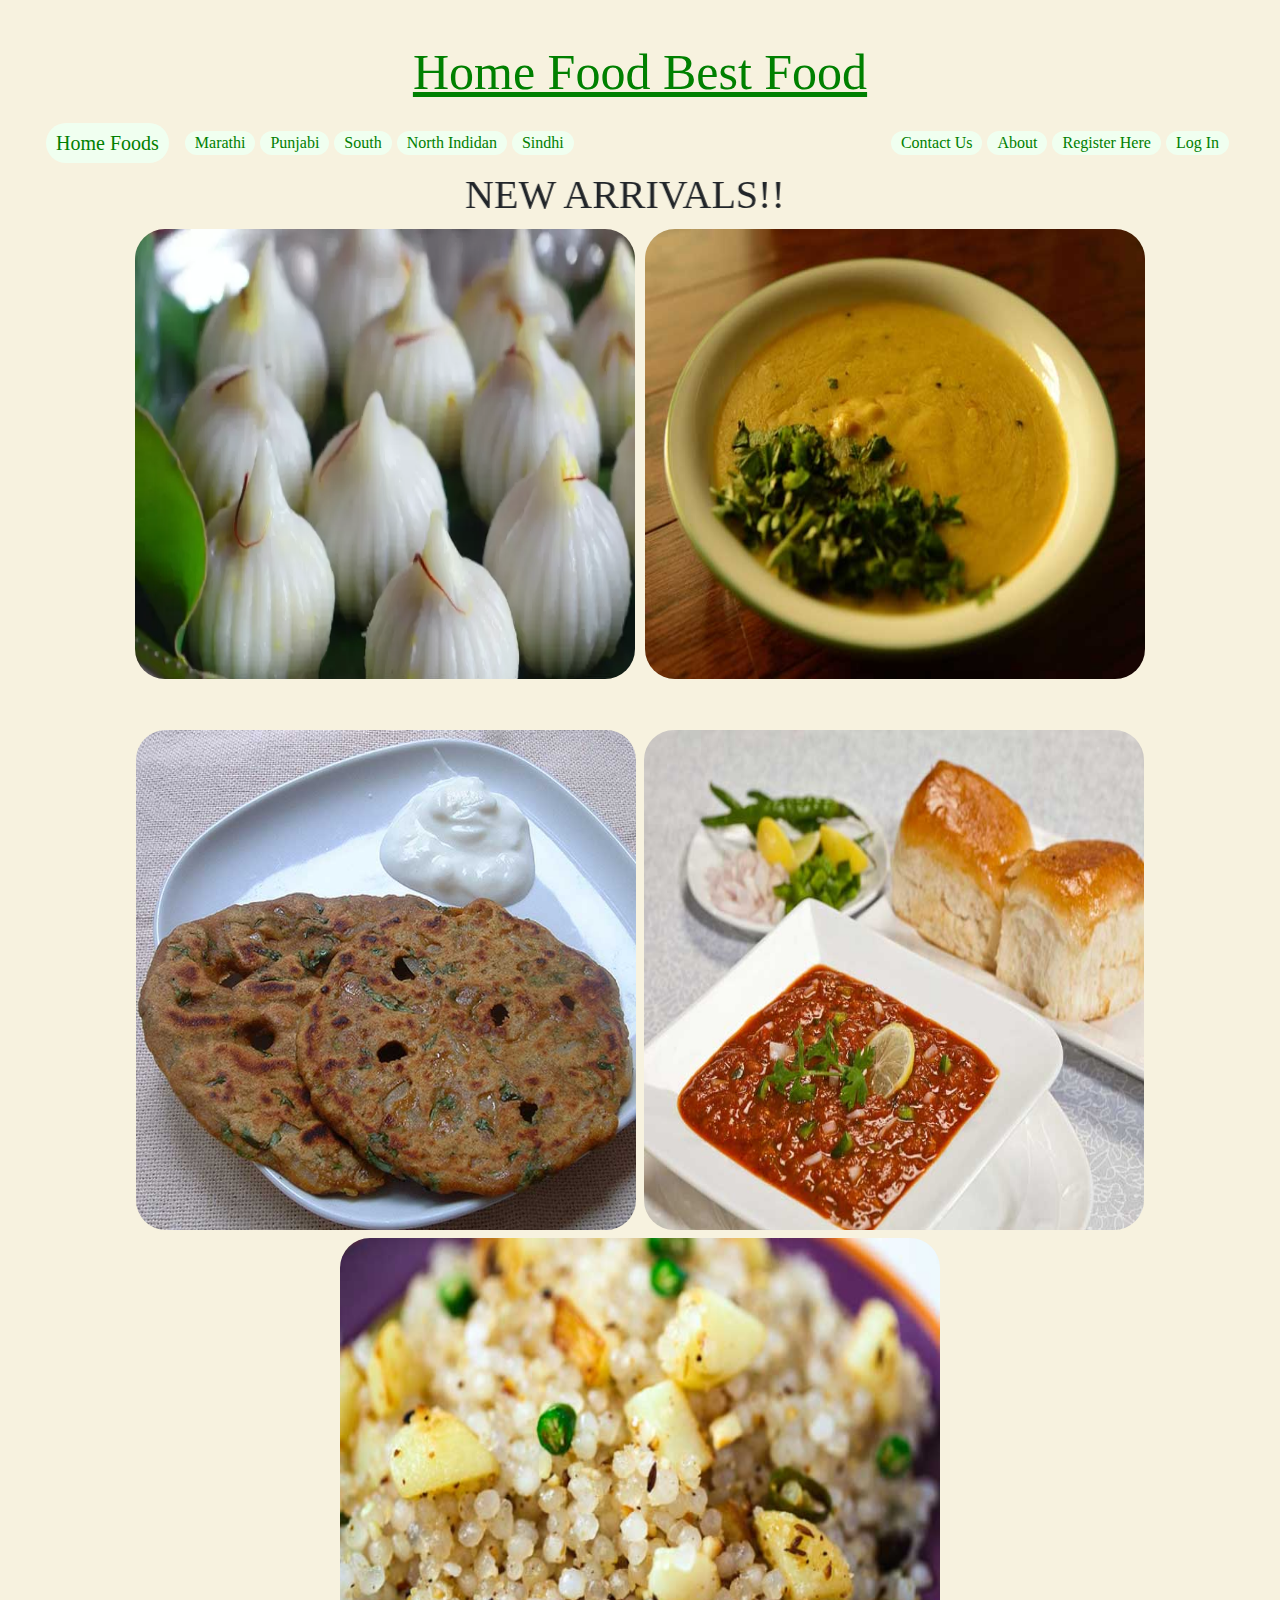
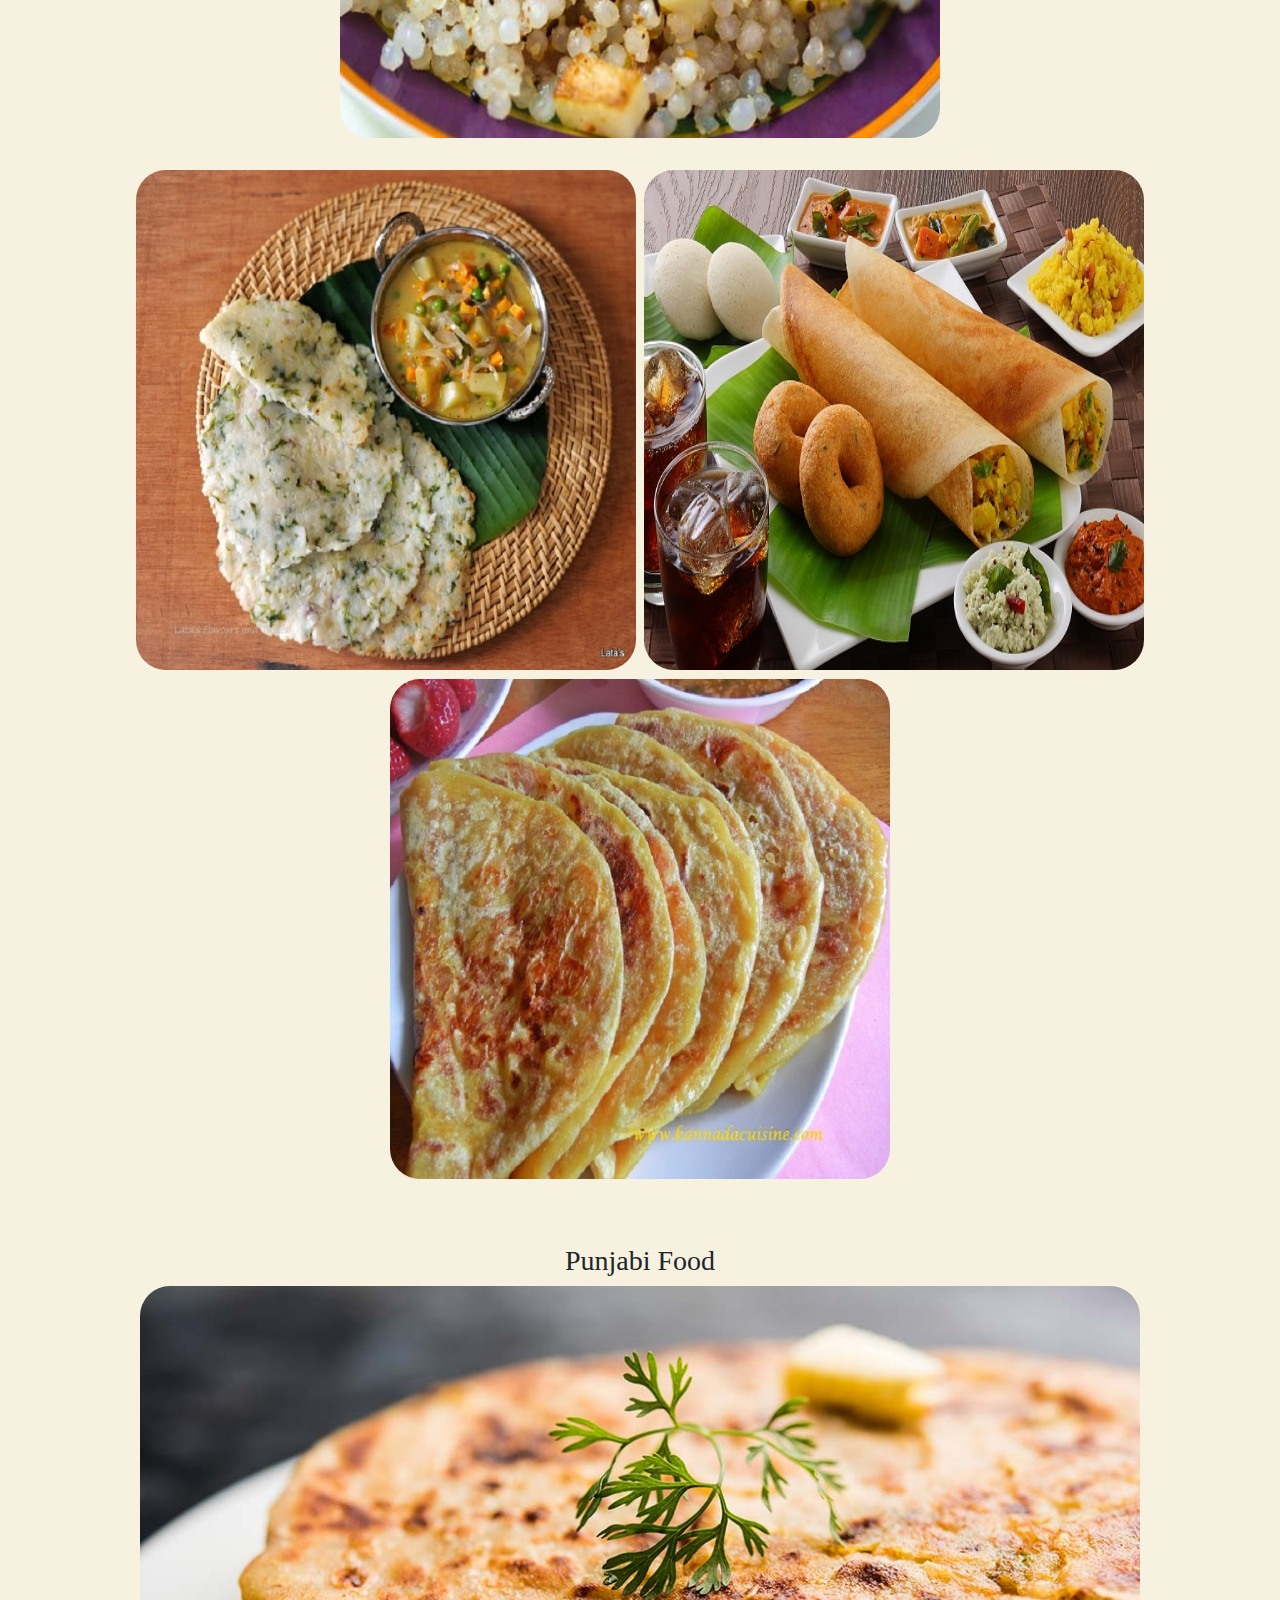
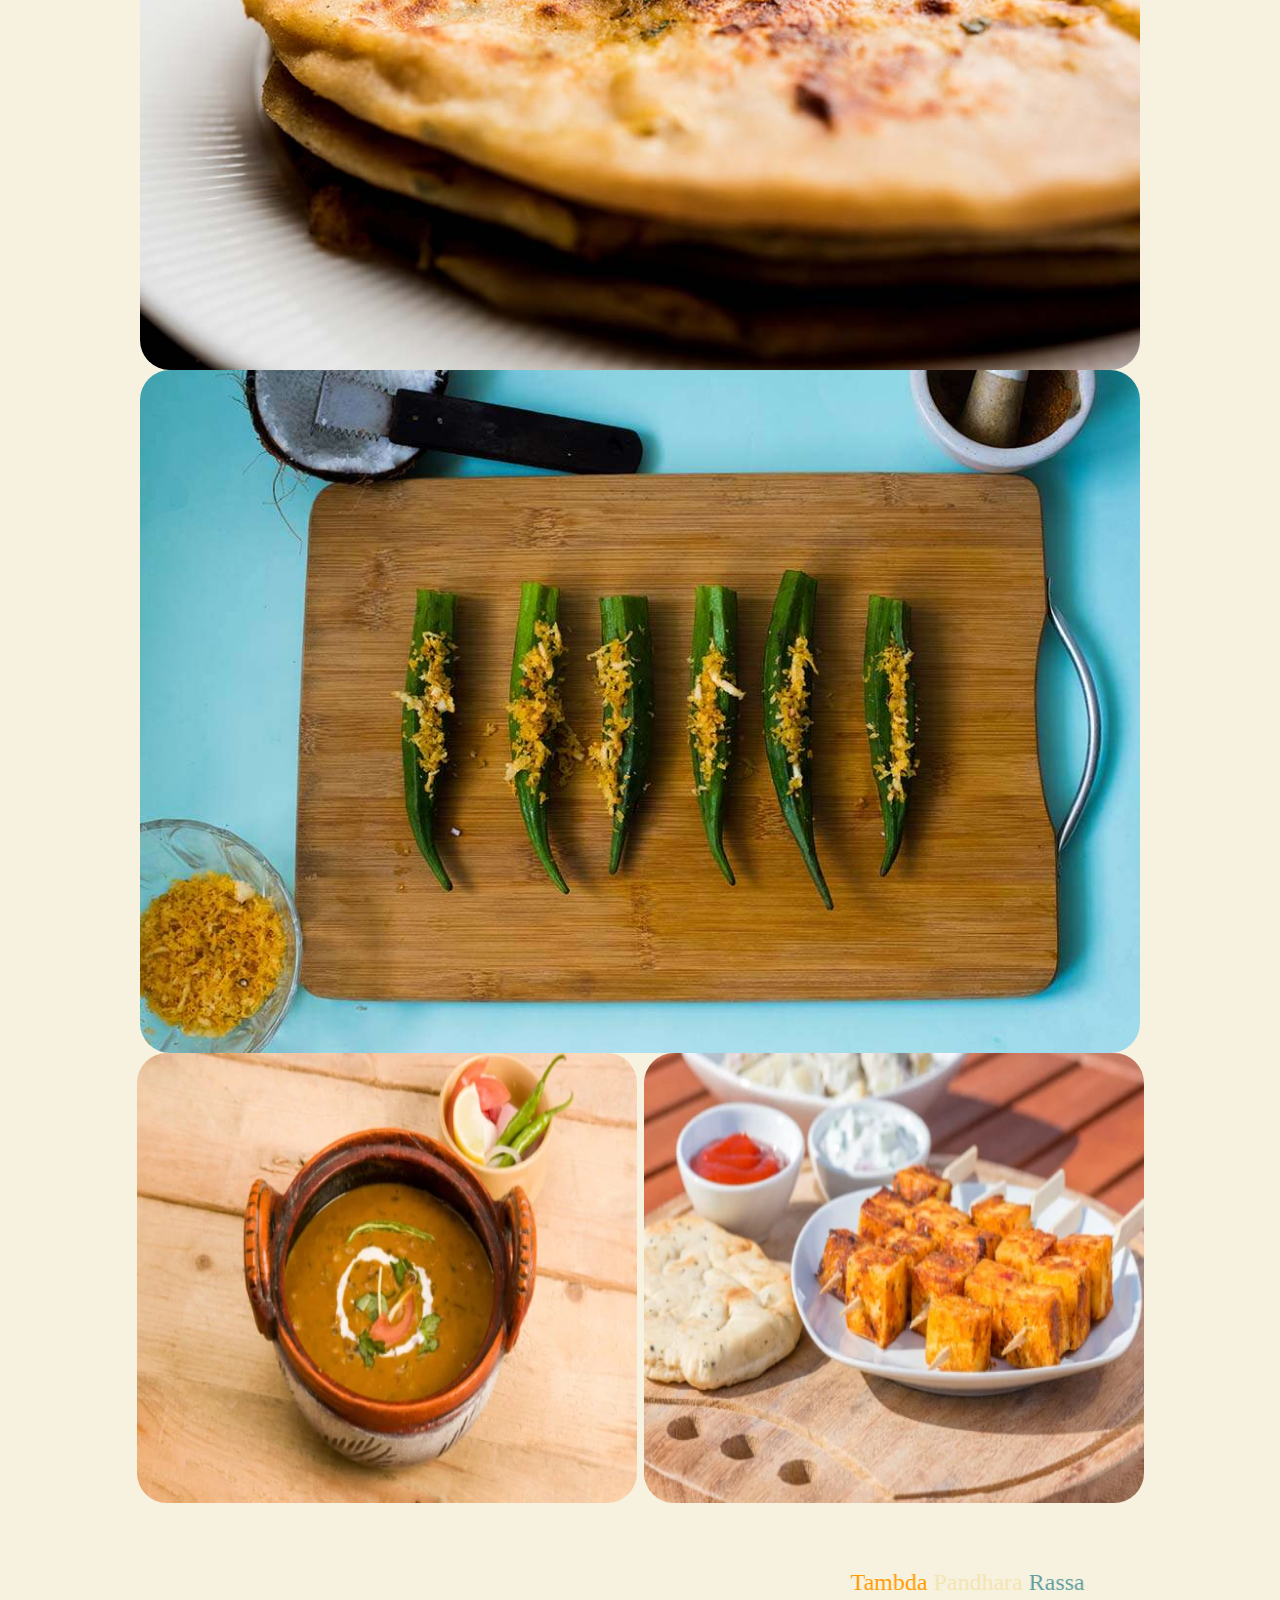
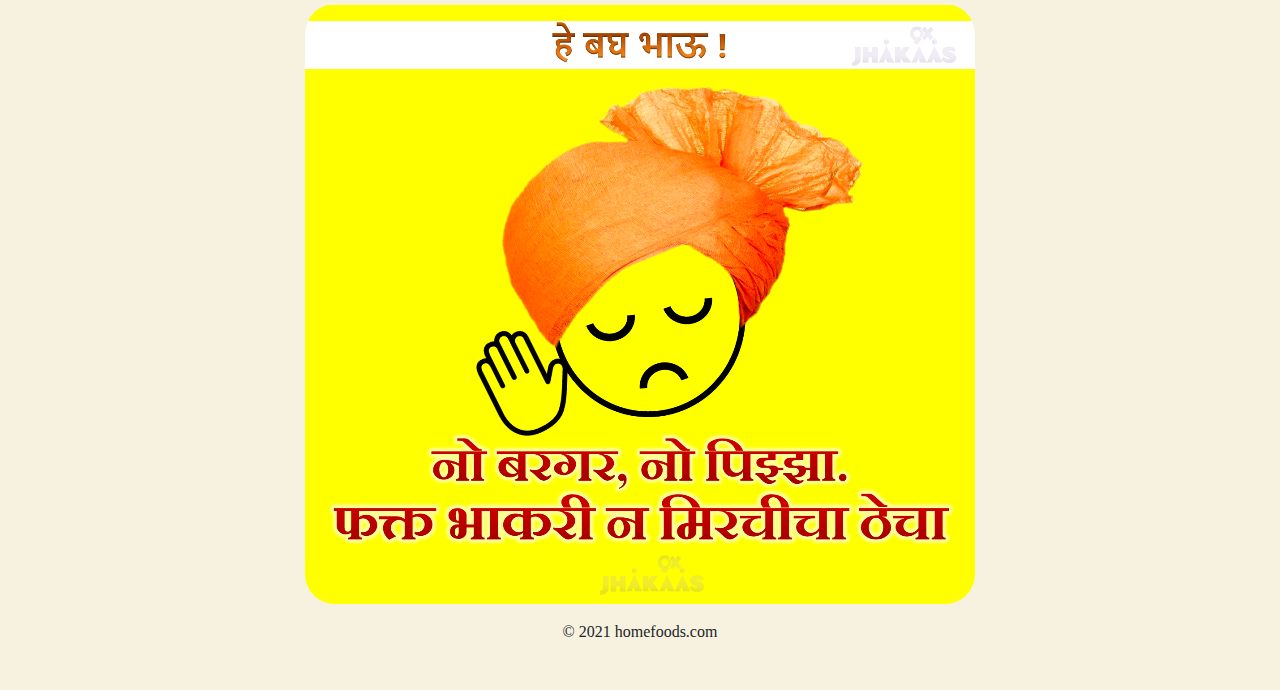
==== index.html @ 4fe72220 "project running..." ====
<html>

<head>
    <title> Home Foods</title>
    <link rel="stylesheet" type="" href="./assests/bootstrap.min.css">
    <link rel="stylesheet" type="" href="./assests/font-awesome.min.css">
    <script src="./assests/jquery-3.6.0.min.js"></script>
    <script src="./assests/bootstrap.min.js"></script>
    <link rel="stylesheet" type="" href="style/styles.css">
    <link rel="shortcut icon" href="image/lunch-box.png">
    <script>var $;</script>
</head>

<body class="w-1280">
    <div class="container">
        <a class="navbar-brand proj-title" href="#">Home Food Best Food</a>
    </div>
    <nav class="navbar navbar-default navbar-fixed-top" role="navigation">
        <a class="navbar-brand back-drop" href="index.html">Home Foods</a>
        <ul class="nav navbar-nav">
            <li class="back-drop">
                <a href="marathi.html">Marathi</a>
            </li>
            <li class="back-drop">
                <a href="punjabi.html">Punjabi</a>
            </li>
            <li class="back-drop">
                <a href="south.html">South</a>
            </li>
            <li class="back-drop">
                <a href="north.html">North Indidan</a>
            </li>
            <li class="back-drop">
                <a href="sindhi.html">Sindhi</a>
            </li>
            <!-- <li class="back-drop"><a href="brands.html">Categories</a></li> -->
        </ul>
        <ul class="nav navbar-nav" style="margin-right: 0%; float: right;">
            <li class="back-drop"><a href="contact.html">Contact Us</a></li>
            <li class="back-drop"><a href="about.html">About</a></li>
            <li class="back-drop"><a href="register.html">Register Here</a></li>
            <li class="back-drop"><a href="login.html">Log In</a></li>
        </ul>
    </nav>

    <div class="h1">
        <h1>
            <marquee WIDTH=400 HEIGHT=50 BEHAVIOR=ALTERNATE>NEW ARRIVALS!! </marquee>
        </h1>
        <form action="marathi.html">
            <input class="ro-b" id="topimgmh1" type="image" width="500px" height="450px"
                src="image/maharashtra/modak1.webp" alt="Submit">
            <input class="ro-b" id="topimgmh2" type="image" width="500px" height="450px"
                src="image/maharashtra/pithale.jpg" alt="Submit">
        </form>
        <div class="h2">
            <form action="marathi.html">
                <input class="ro-b" type="image" width="500px" height="500px" src="image/maharashtra/thalipeeth.jpg"
                    alt="Submit" title="Eat marathi food!">
                <input class="ro-b" type="image" width="500px" height="500px" src="image/maharashtra/pav-bhaji.jpg"
                    alt="Submit" title="Eat marathi food!">
                <input class="ro-b" type="image" width="600px" height="500px"
                    src="image/maharashtra/sabudana-khichdi.jpg" alt="Submit" title="Eat marathi food!">
            </form>
        </div>
        <div class="h2">
            <form action="south.html">
                <input class="ro-b" type="image" width="500px" height="500px" src="image/south/akki-roti.jpg"
                    alt="Submit" title="Eat south food!">
                <input class="ro-b" type="image" width="500px" height="500px" src="image/south/dosa.jpeg" alt="Submit"
                    title="Eat south food!">
                <input class="ro-b" id="topimgst2" type="image" width="500px" height="500px"
                    src="image/south/holige.jpg" alt="Submit" title="Eat south food!">
            </form>
        </div>
    </div>
    <div class="h3">
        <h3> <br> Punjabi Food </br></h3>
        <form action="punjabi.html">
            <input class="ro-b" id="topimgpu3" width="1000px" type="image" src="image/punjabi/aloo-ka-parantha.jpg "
                alt="Submit" title="Eat punjabi food!">
            <input class="ro-b" width="1000px" type="image" src="image/punjabi/bharwa-bhindi.jpg" alt="Submit"
                title="Eat punjabi food!">
            <input class="ro-b" width="500px" height="450px" type="image" src="image/punjabi/dal-makhni.webp "
                alt="Submit" title="Eat punjabi food!">
            <input class="ro-b" width="500px" height="450px" type="image" src="image/punjabi/paneer-tikka.webp "
                alt="Submit" title="Eat punjabi food!">
        </form>
    </div>
    <div class="h4">
        <h4><br>
            <marquee WIDTH=1000 BEHAVIOR=ALTERNATE>
                <span style="color: #ff9900;">Tambda</span>
                <span style="color: #f3e3b0;">Pandhara</span>
                <span style="color: cadetblue;">Rassa</span>
            </marquee></br>
        </h4>
    </div>
    <form action="marathi.html">
        <input class="ro-b" type="image" class="w-99" src="image/maharashtra/thecha.png" alt="Submit"
            title="Eat marathi food!" />
    </form>
    <script src="scripts/slider.js"> </script>
    <div class="fix">
        <footer>
            <p>&copy; 2021 homefoods.com</p>
        </footer>
    </div>
</body>

</html>
---- style/styles.css ----
body {
    font-family: cursive;
    padding: 30px;
    /* width: 1500px; */
    text-align: center;
    background-color: #f7f2df;
}
.proj-title {
    margin: auto;
    font-size: 50px;
    text-decoration: underline;
}

.navbar {
    background-color: #f7f2df;
}

.navbar-nav {
    margin-right: auto;
    display: flex;
    flex-direction: row;
}

.navbar-nav a {
    color: green;
}

.navbar-brand {
    color: green;
}

.navbar-nav li {
    margin-right: 5px;
}

.back-drop {
    padding-right: 10px;
    padding-left: 10px;
    background-color: honeydew;
    border-radius: 50px;
}

.t-c {
    text-align: center;
}

.w-1280 {
    width: 1280px;
}

.ro-b {
    border-radius: 30px;
}

.food-list {
    display: inline-block;
    width: 40%;
}

.food-item-con {
    margin: 30px;
    /* display: flex;
    flex-direction: row; */
}
.food-image-con {
    border-radius: 10px;
    display: inline-block;
    box-shadow: 0 4px 8px 0 rgba(0, 0, 0, 0.2), 0 6px 20px 0 rgba(0, 0, 0, 0.19);
    height: 300px;
    width: 300px;
    overflow: hidden;
}
.food-image {
    border-radius: 10px;
    object-fit: fill;
    height: 300px;
    width: 300px;
}
.food-details {
    margin-left: 30px;
    display: flex;
    flex-direction: column;
}
.food-name {
}
.food-price {
}
.food-price .order-now {
}
.food-price .price {
}

.progress {
    margin-bottom: 5px;
    border-radius: 50px;
}
.progress-bar {
    background-color: greenyellow;
    text-align: left;
    justify-content: normal;
    border-radius: 50px;
}
.rating-desc .col-md-3 {
    padding-right: 0px;
}
.sr-only {
    color: indianred;
    font-size: 13px;
    margin-left: 10px;
    overflow: visible;
    clip: auto;
}
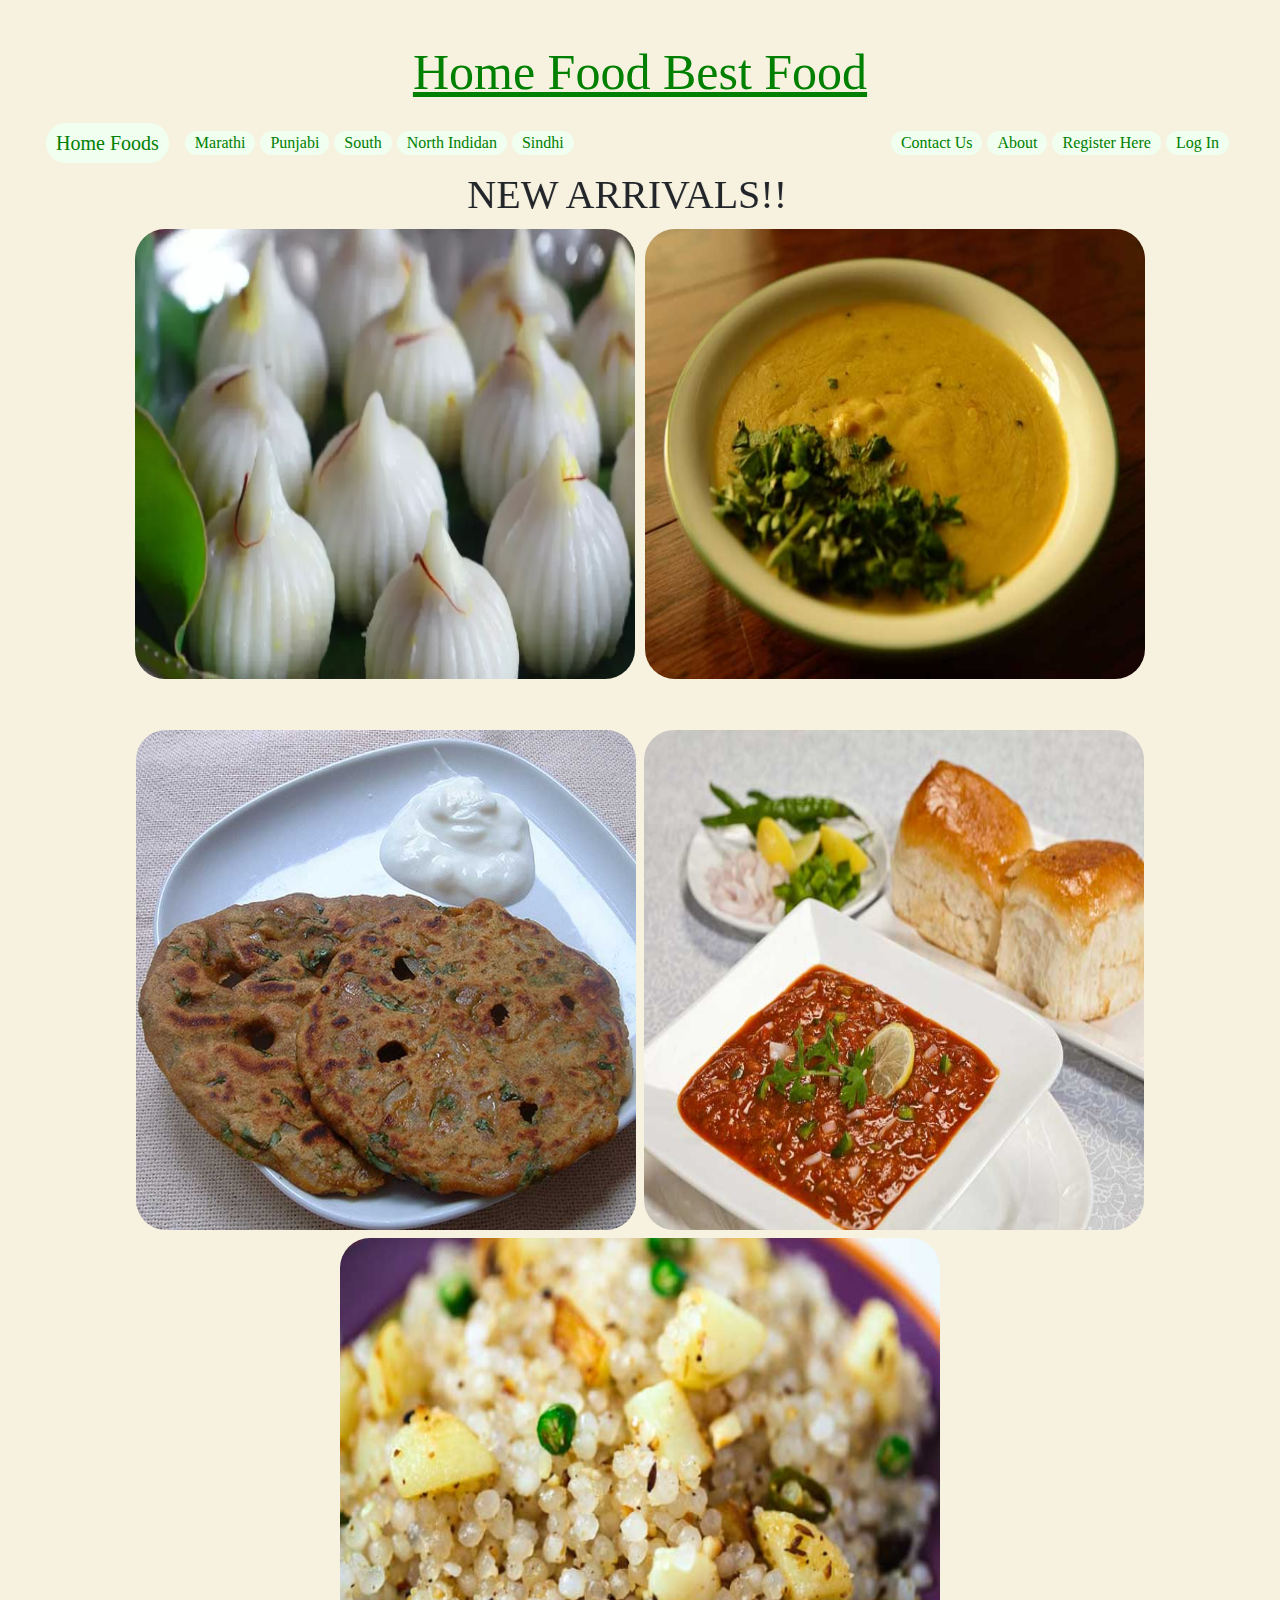
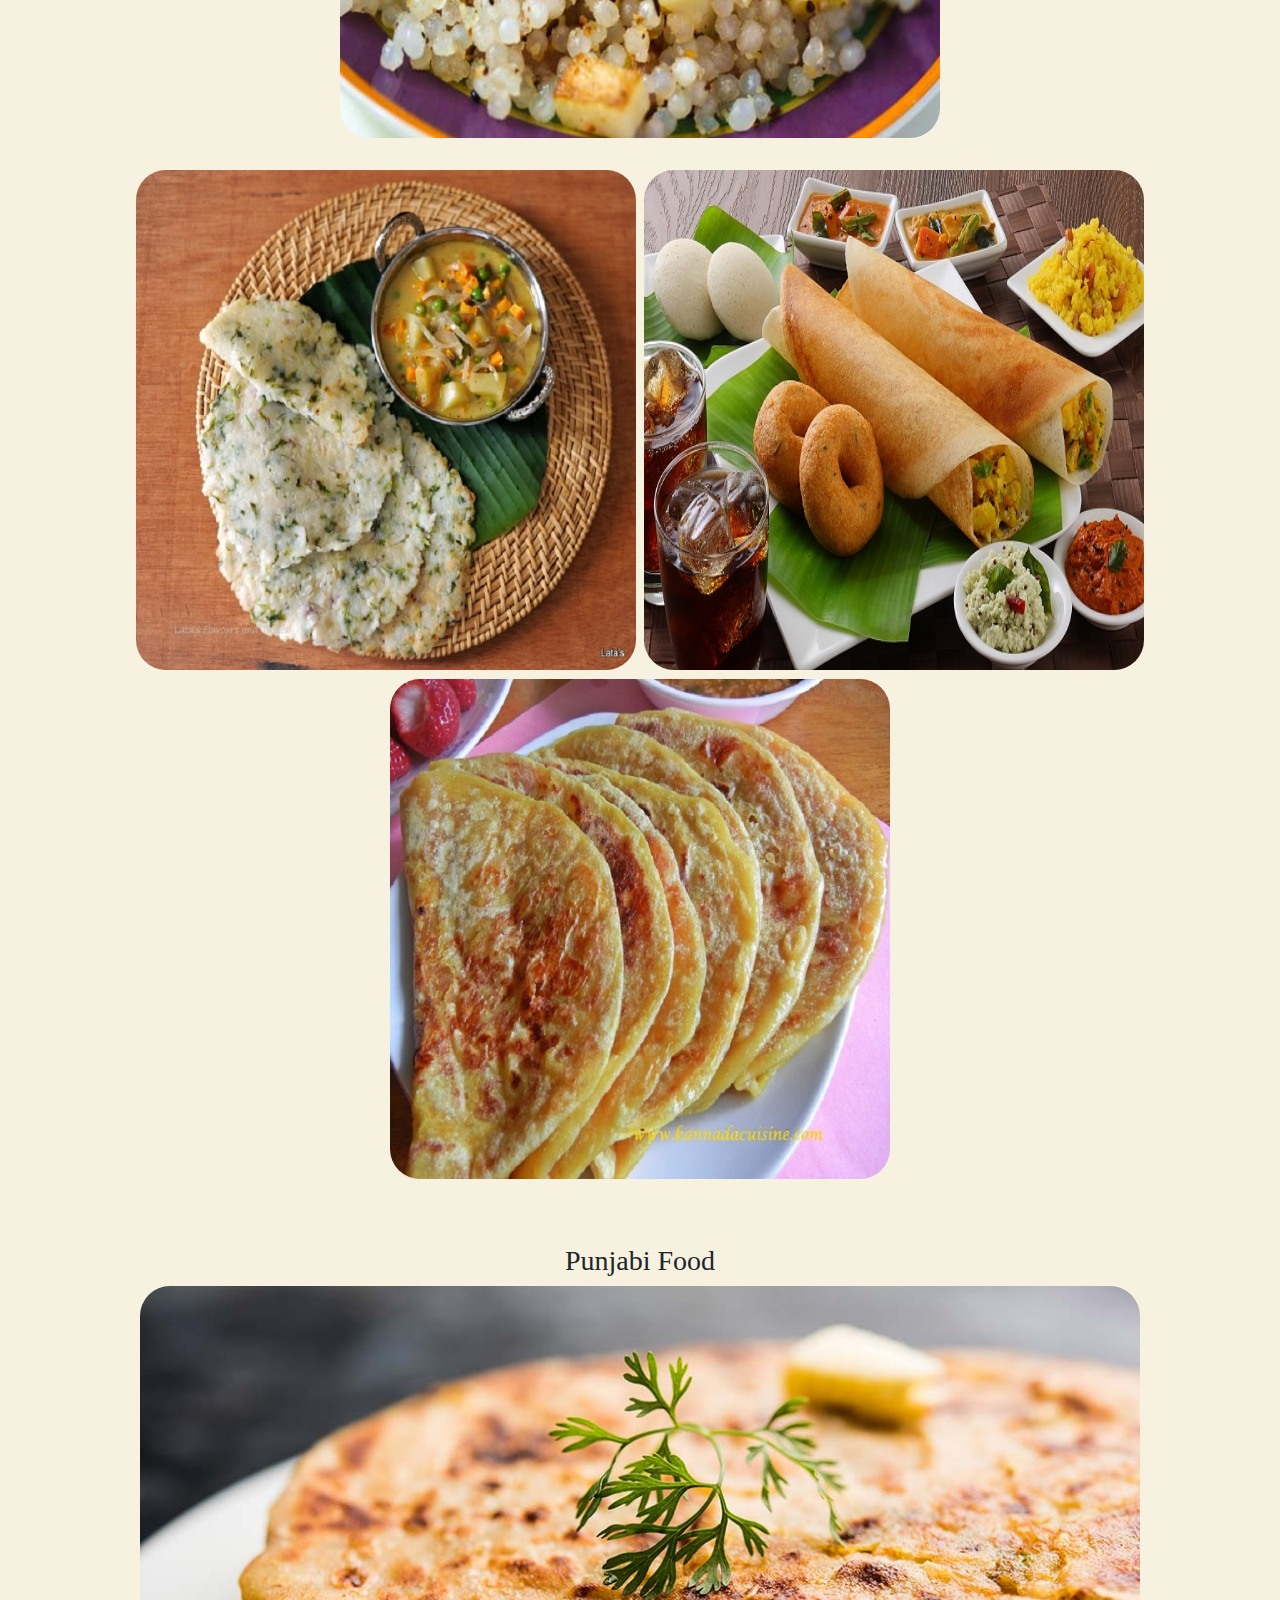
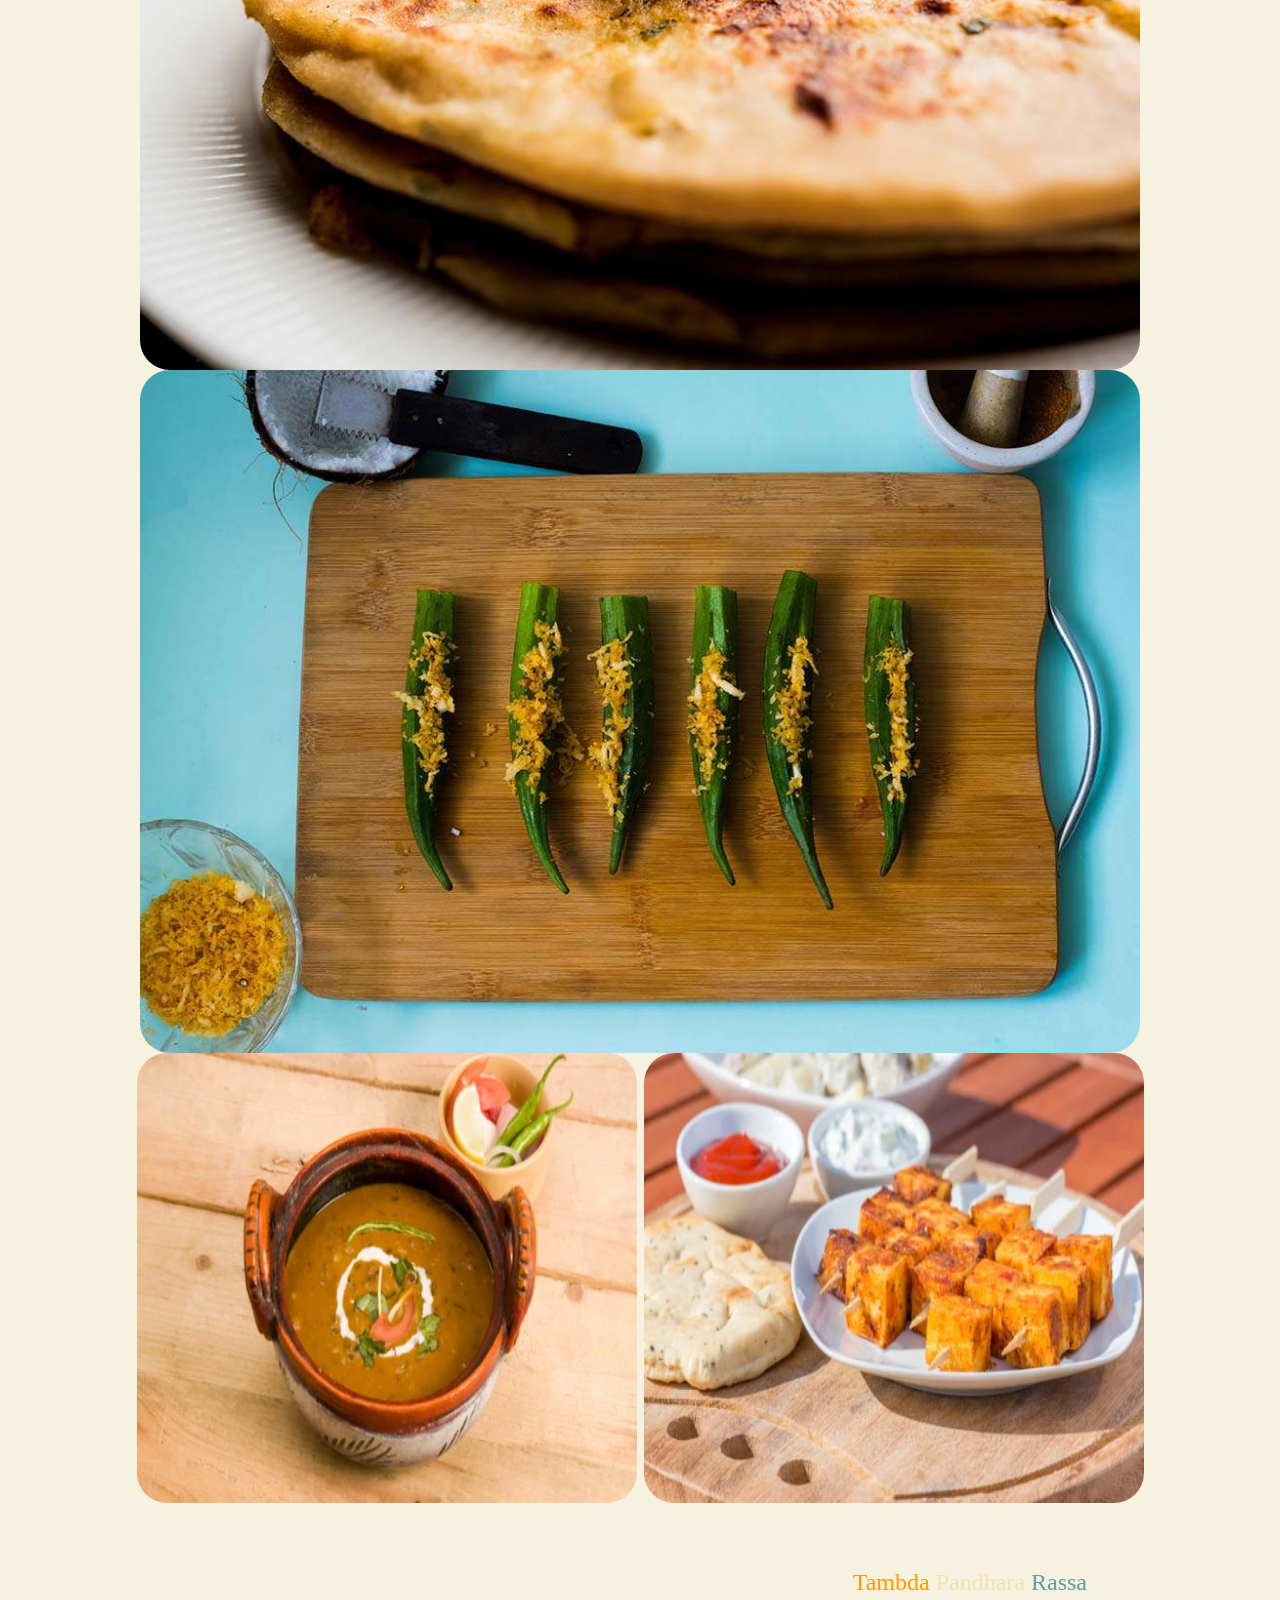
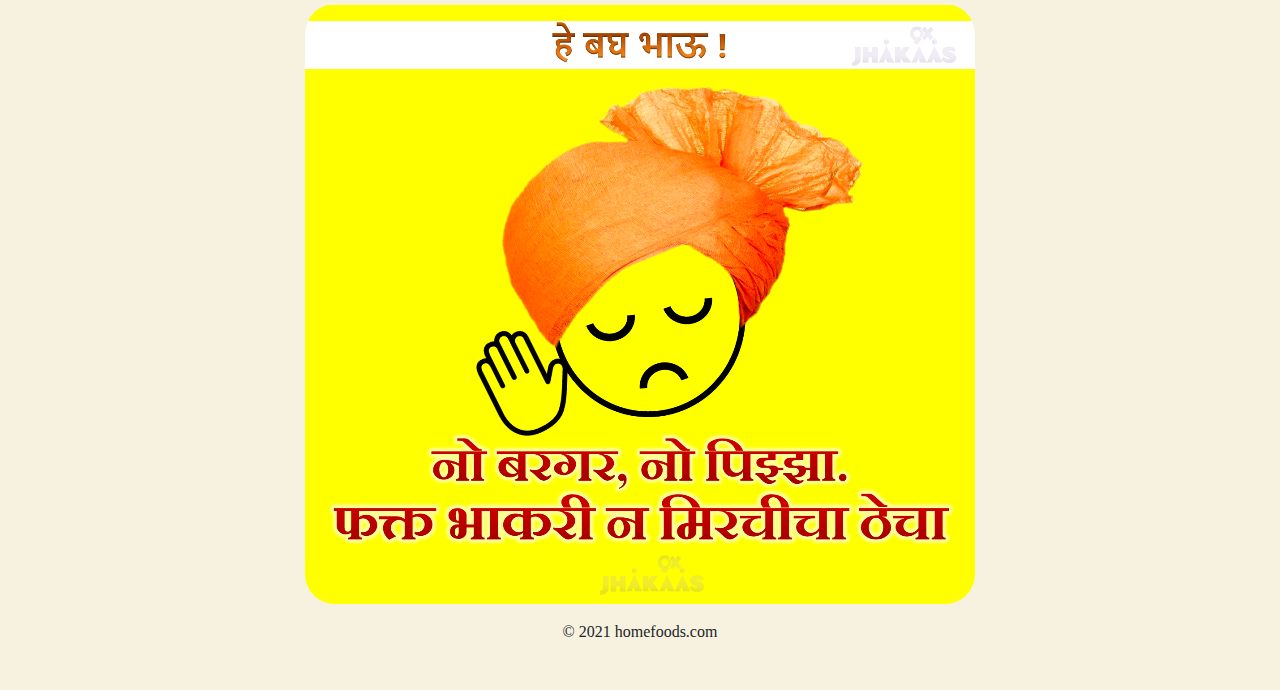
==== commit dfefc47f: "restructure" ====
--- a/index.html
+++ b/index.html
@@ -97,7 +97,7 @@
         </h4>
     </div>
     <form action="marathi.html">
-        <input class="ro-b" type="image" class="w-99" src="image/maharashtra/thecha.png" alt="Submit"
+        <input class="ro-b" type="image" class="w-99" src="image/thecha.png" alt="Submit"
             title="Eat marathi food!" />
     </form>
     <script src="scripts/slider.js"> </script>
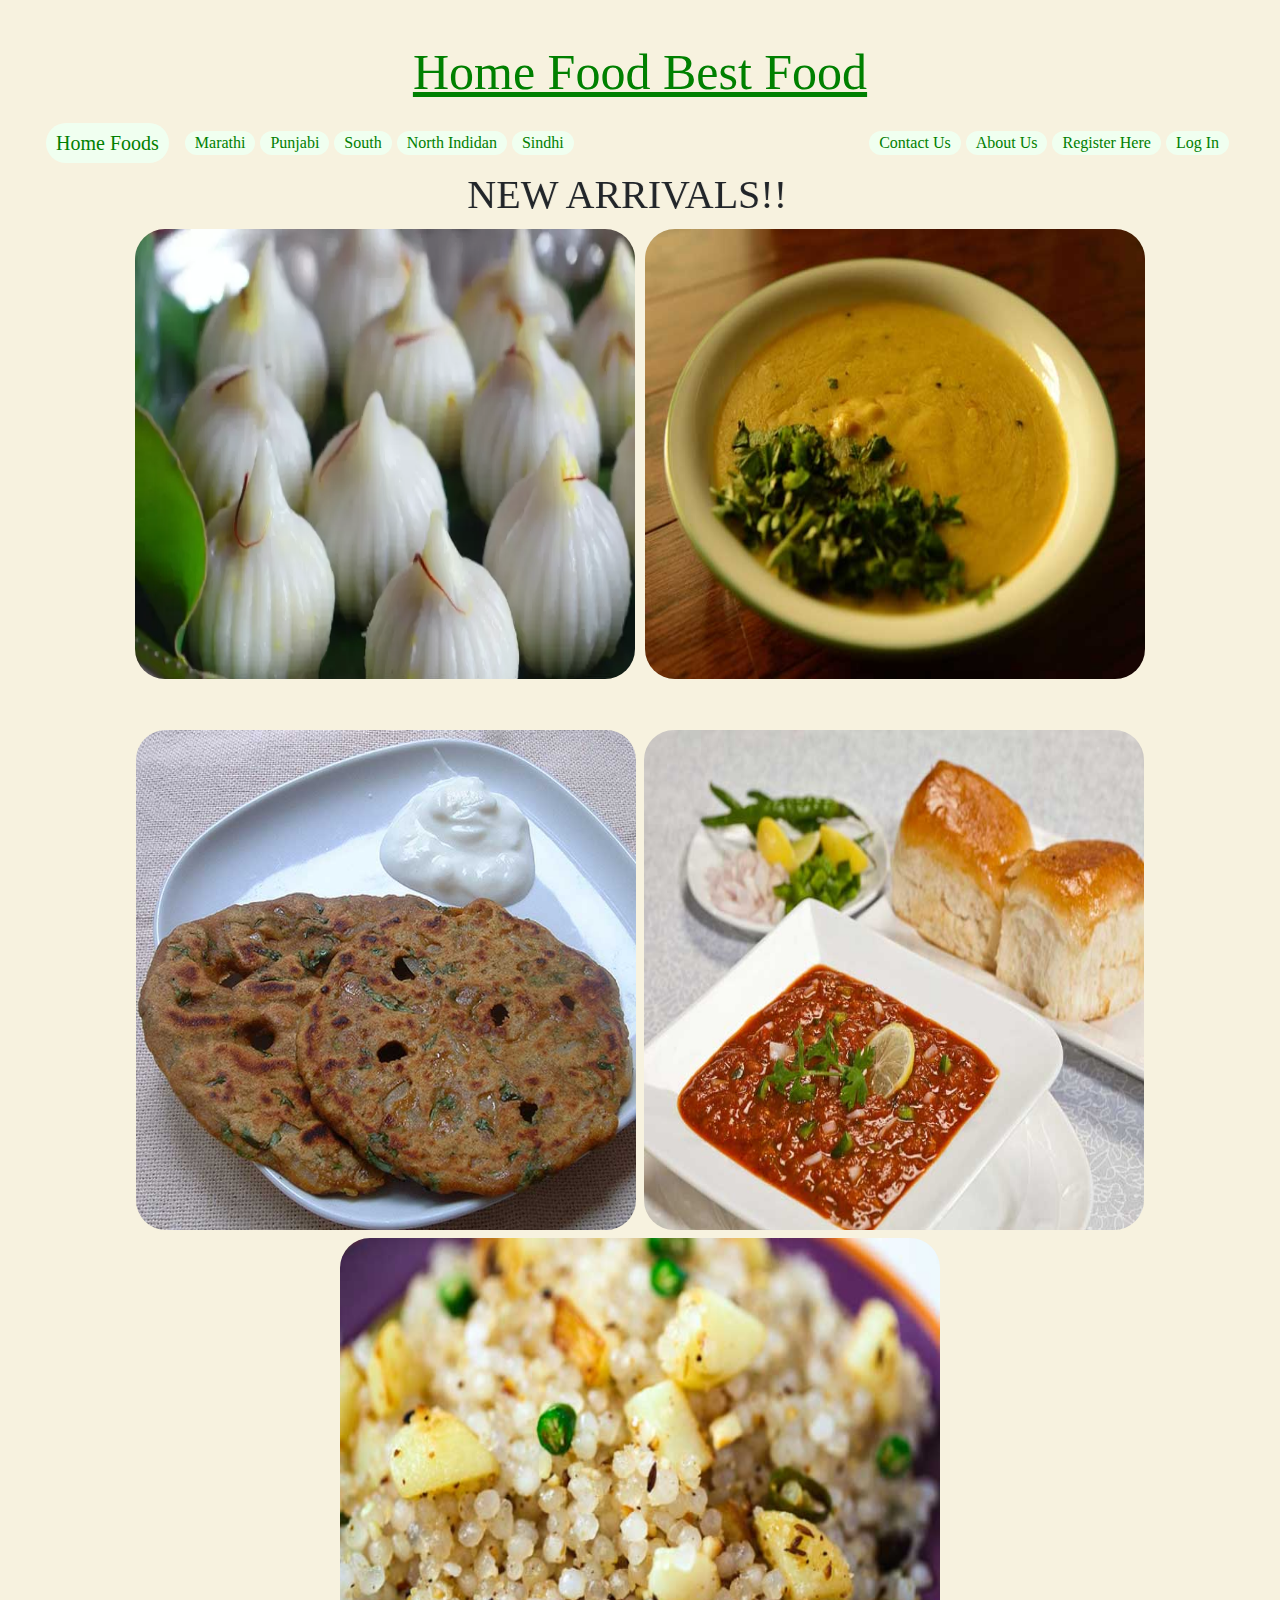
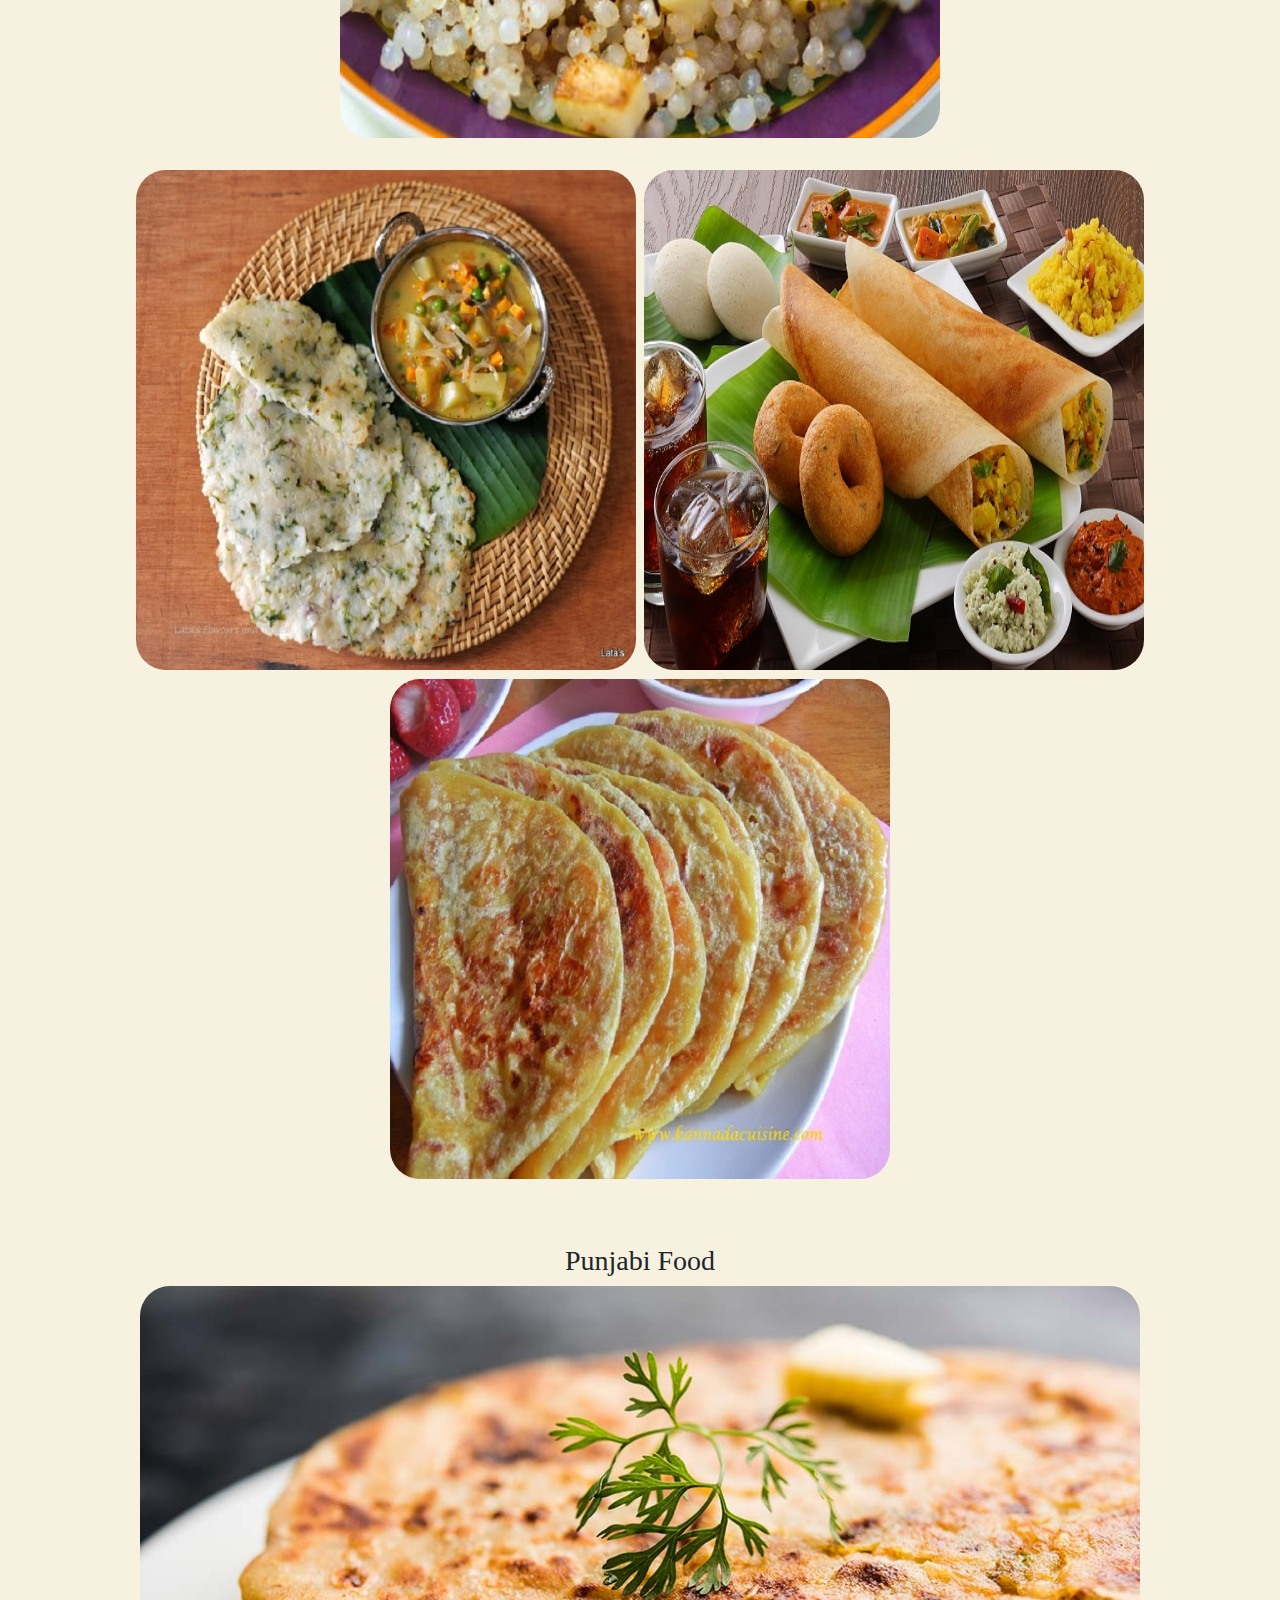
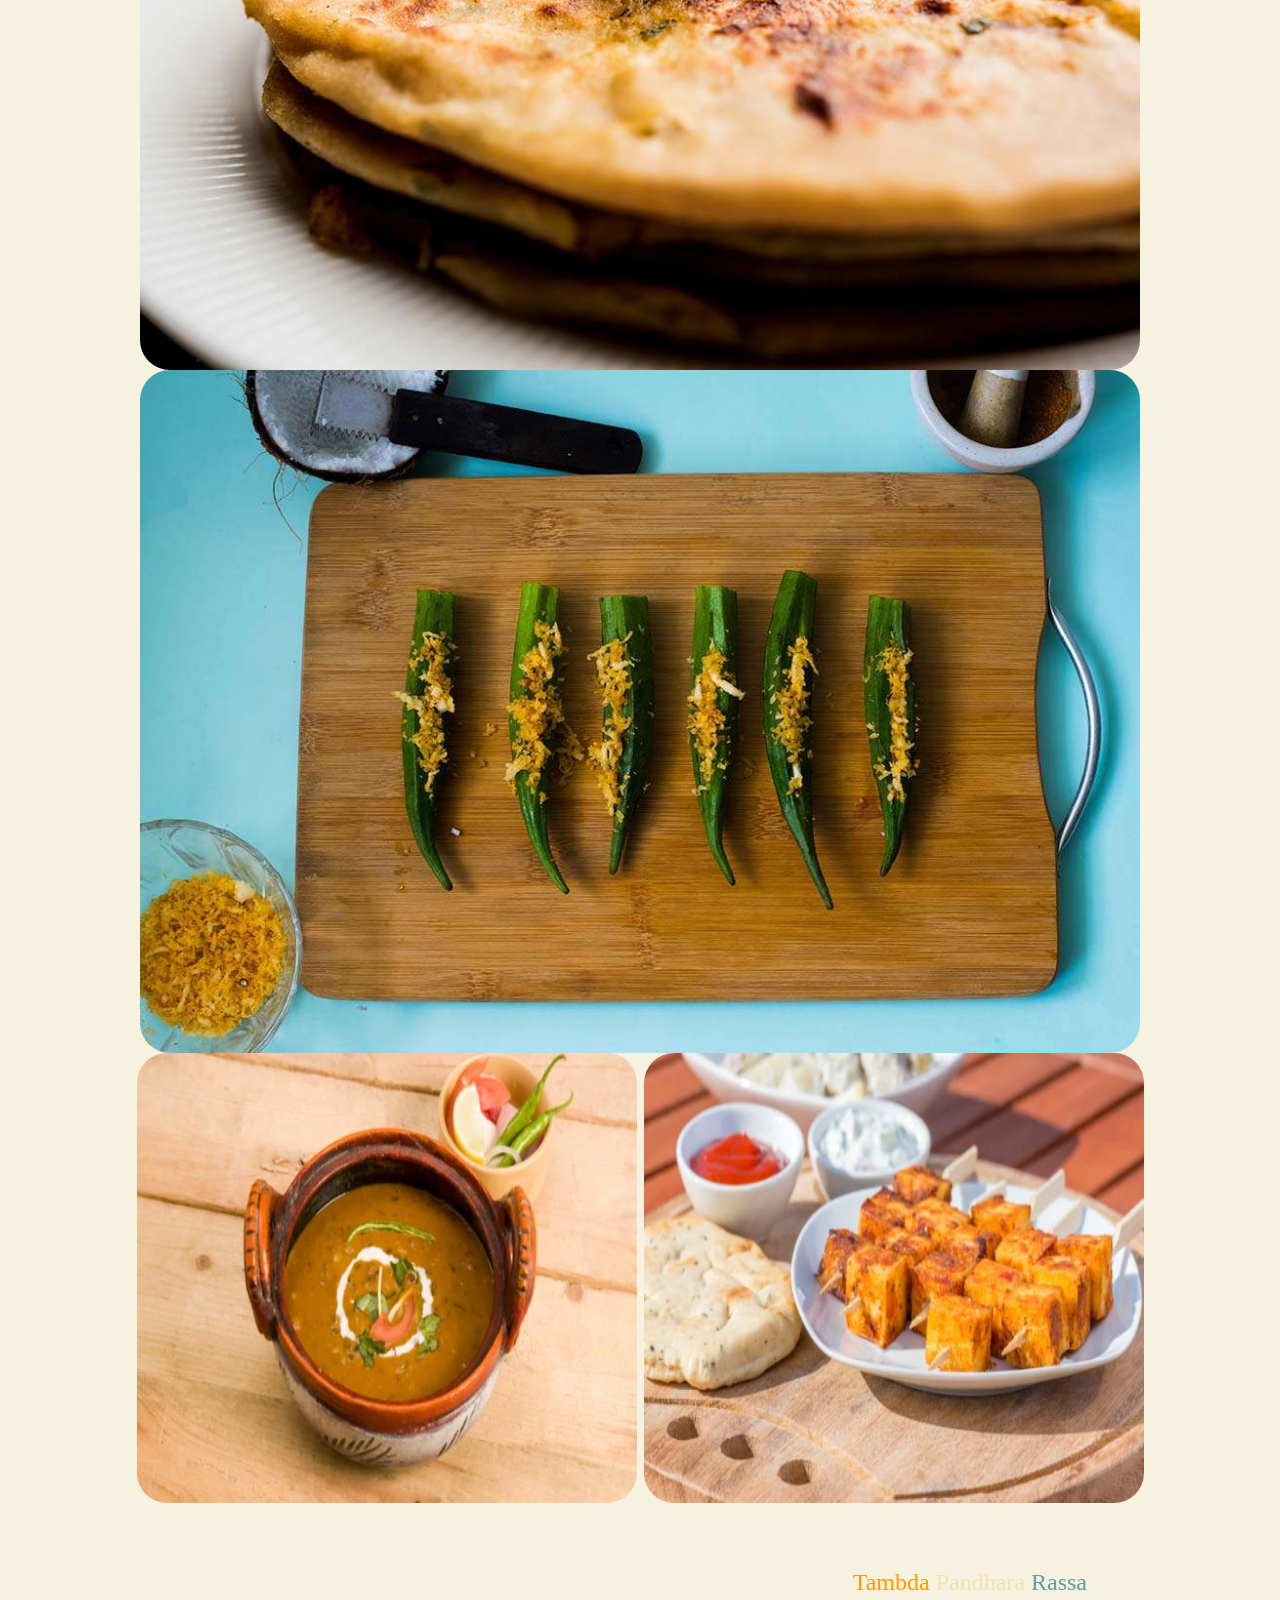
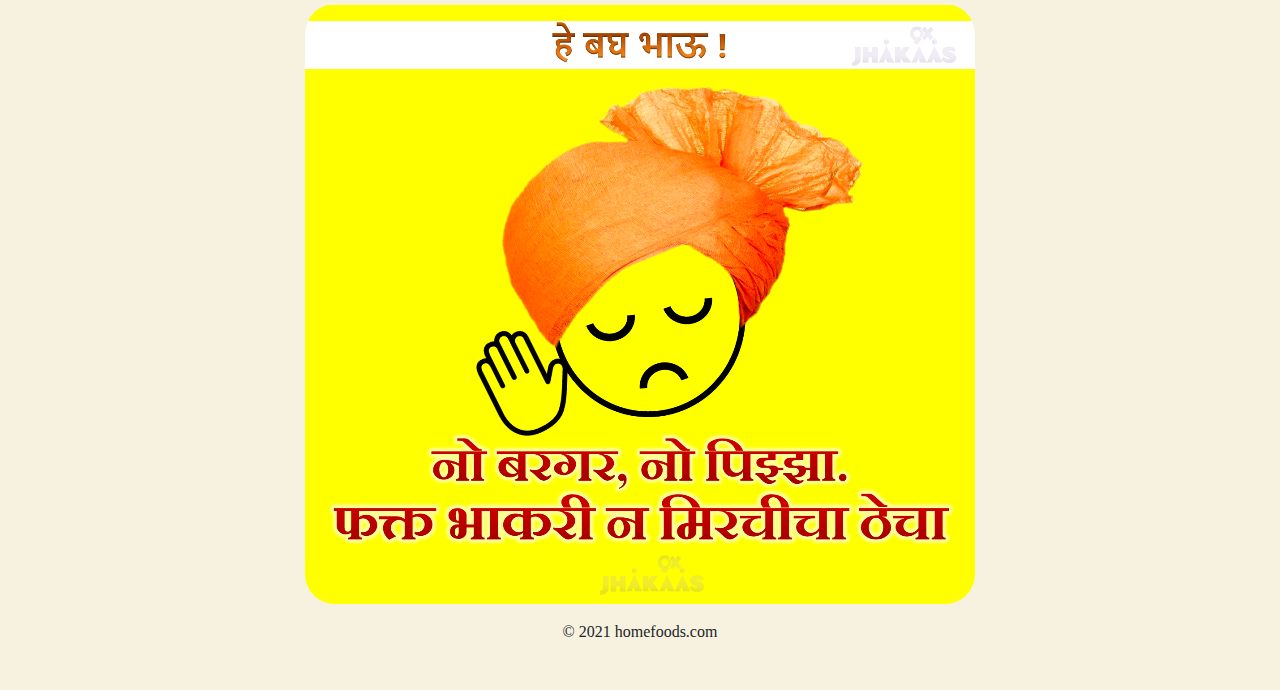
==== commit 5745ecf8: "contact us ABout u added" ====
--- a/index.html
+++ b/index.html
@@ -37,7 +37,7 @@
         </ul>
         <ul class="nav navbar-nav" style="margin-right: 0%; float: right;">
             <li class="back-drop"><a href="contact.html">Contact Us</a></li>
-            <li class="back-drop"><a href="about.html">About</a></li>
+            <li class="back-drop"><a href="about.html">About Us</a></li>
             <li class="back-drop"><a href="register.html">Register Here</a></li>
             <li class="back-drop"><a href="login.html">Log In</a></li>
         </ul>
--- a/style/styles.css
+++ b/style/styles.css
@@ -110,3 +110,12 @@
     overflow: visible;
     clip: auto;
 }
+
+.contact-about-us {
+    background-color: aliceblue;
+    margin: auto;
+    width: 350px;
+    height: 350px;
+    border-radius: 30px;
+    box-shadow: 0 0 10px;
+  }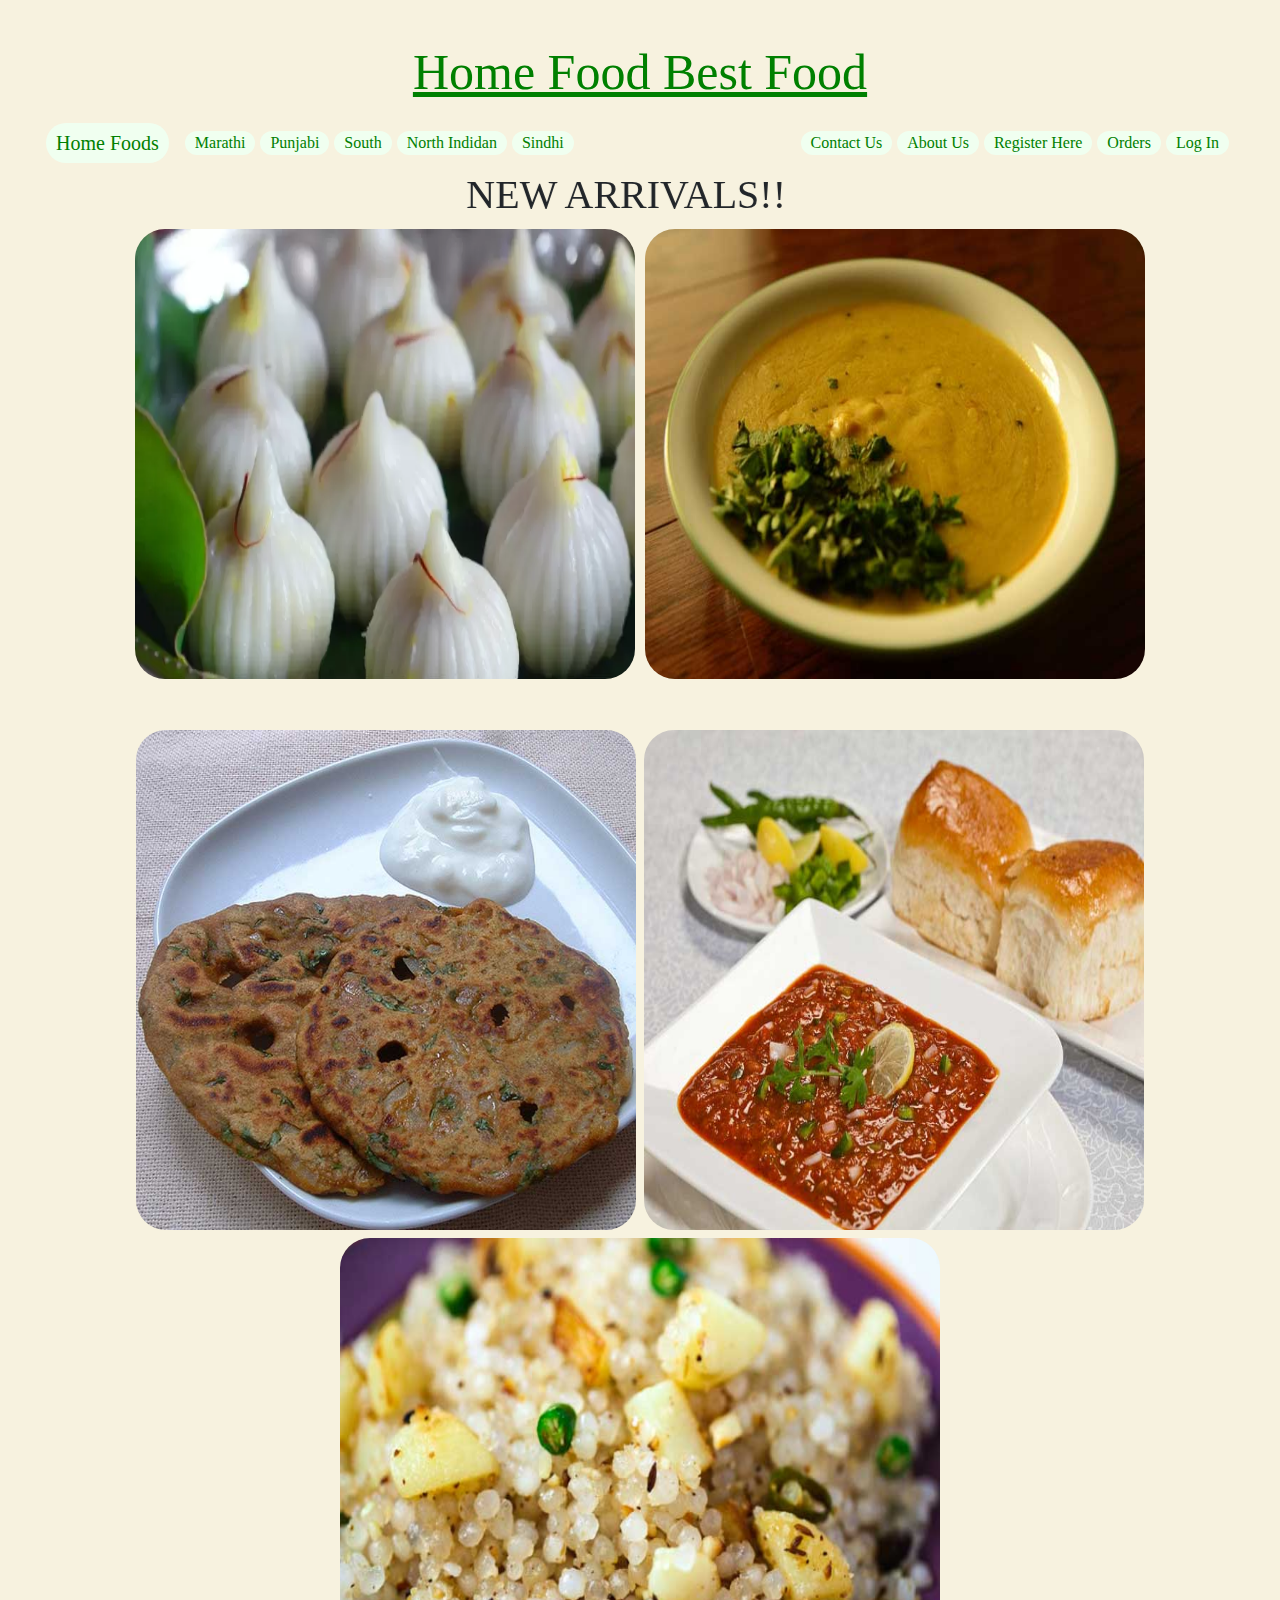
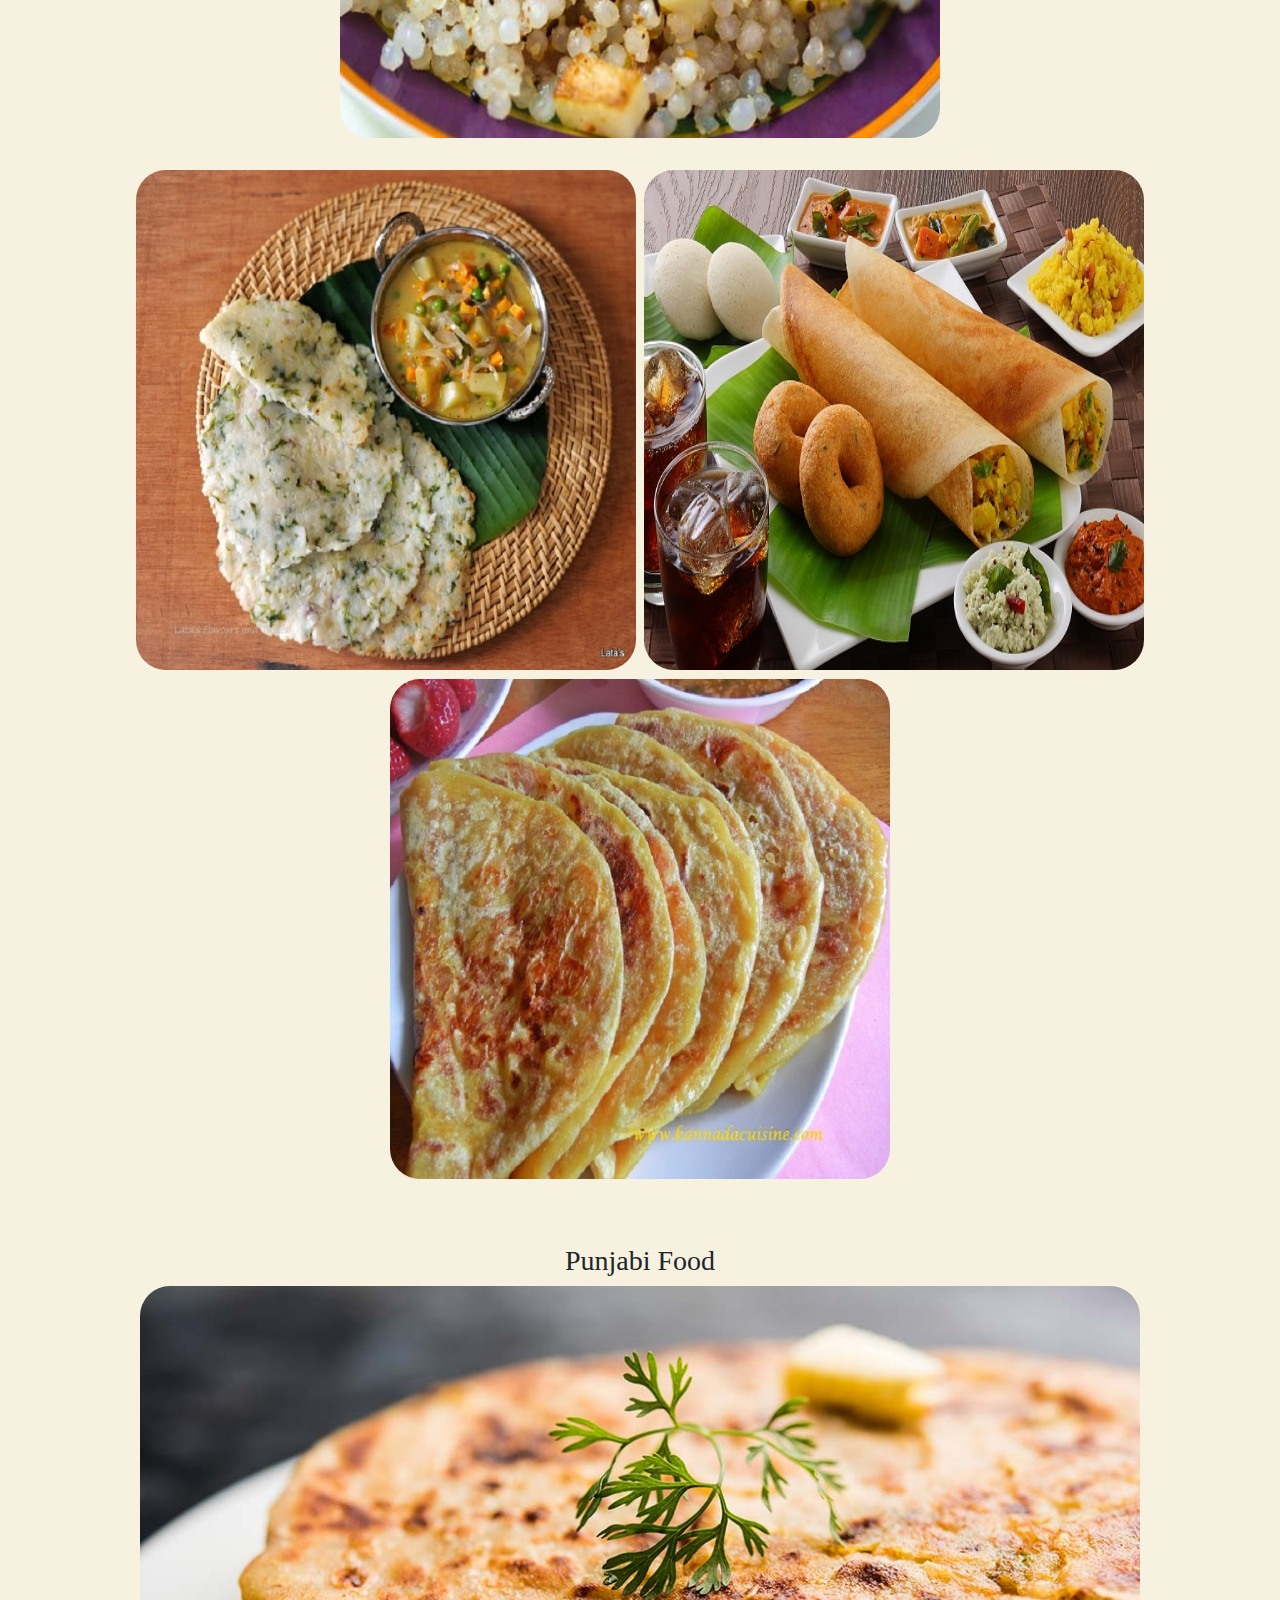
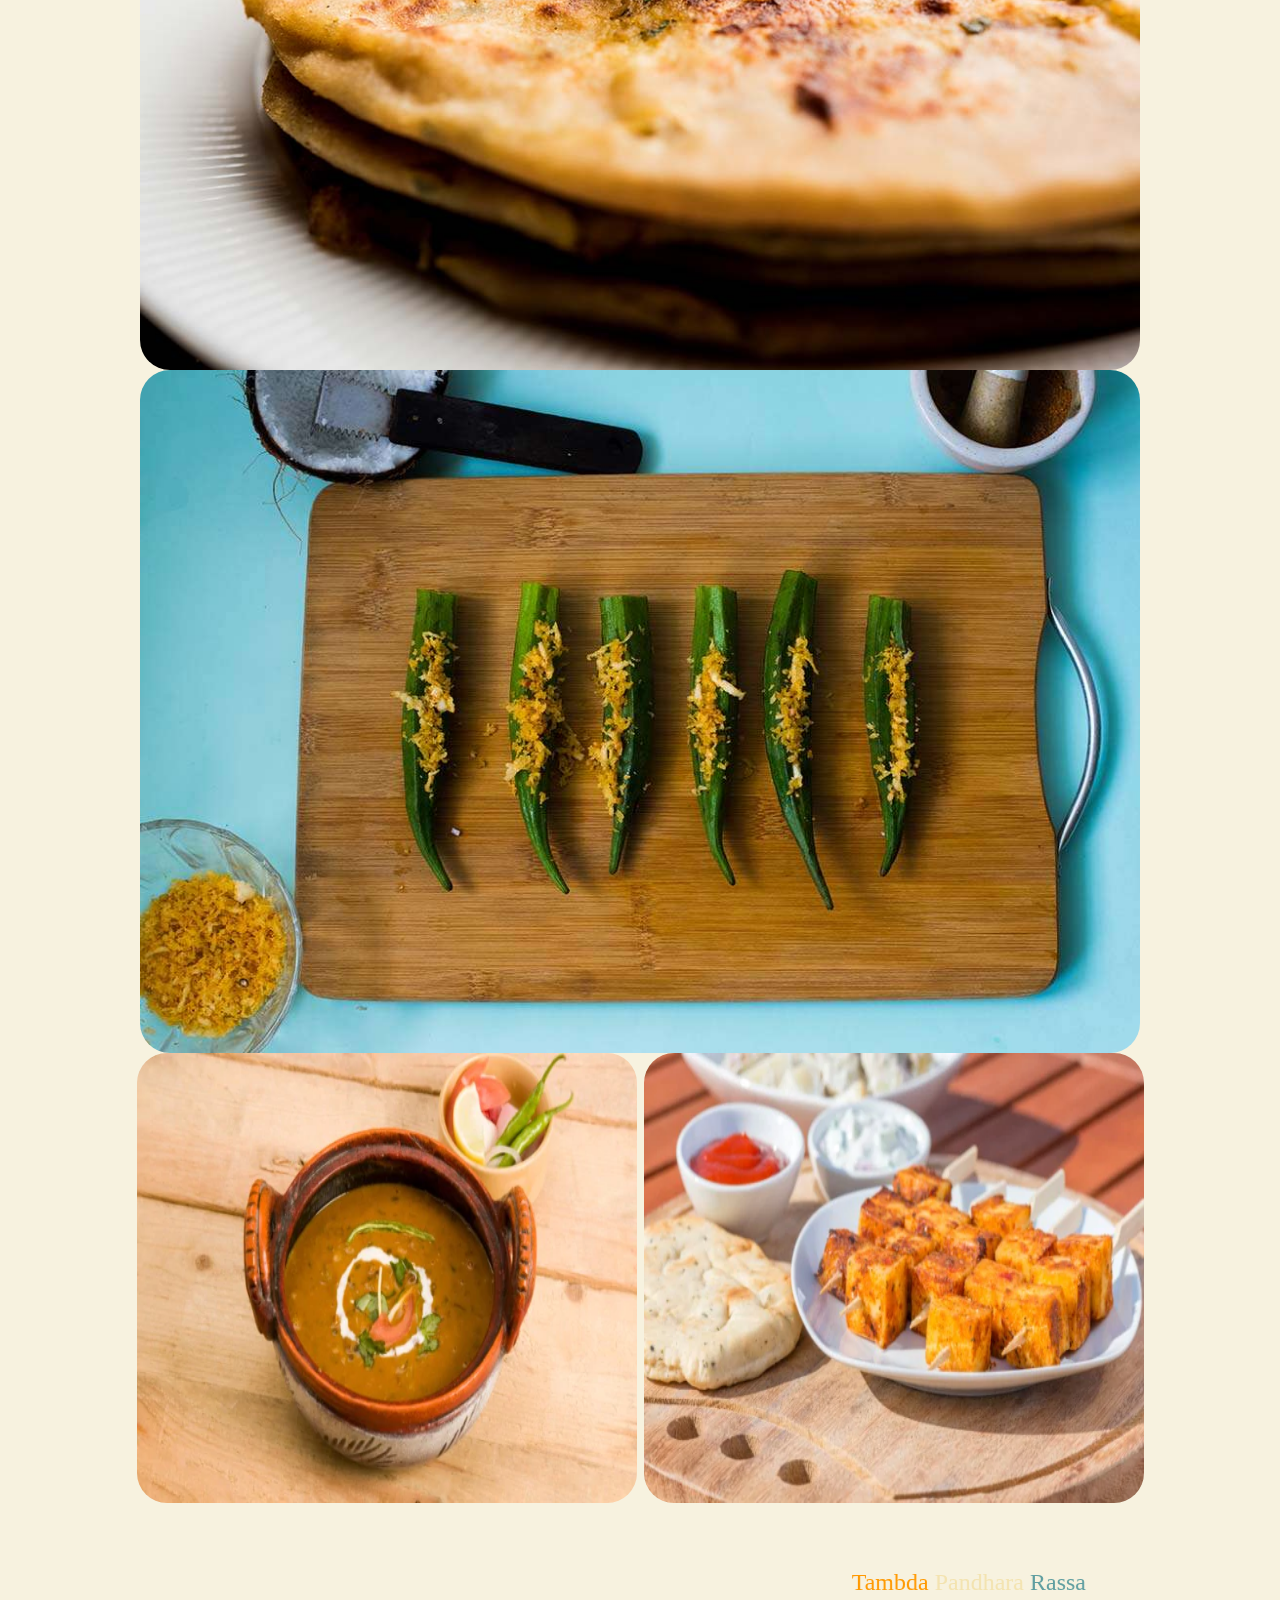
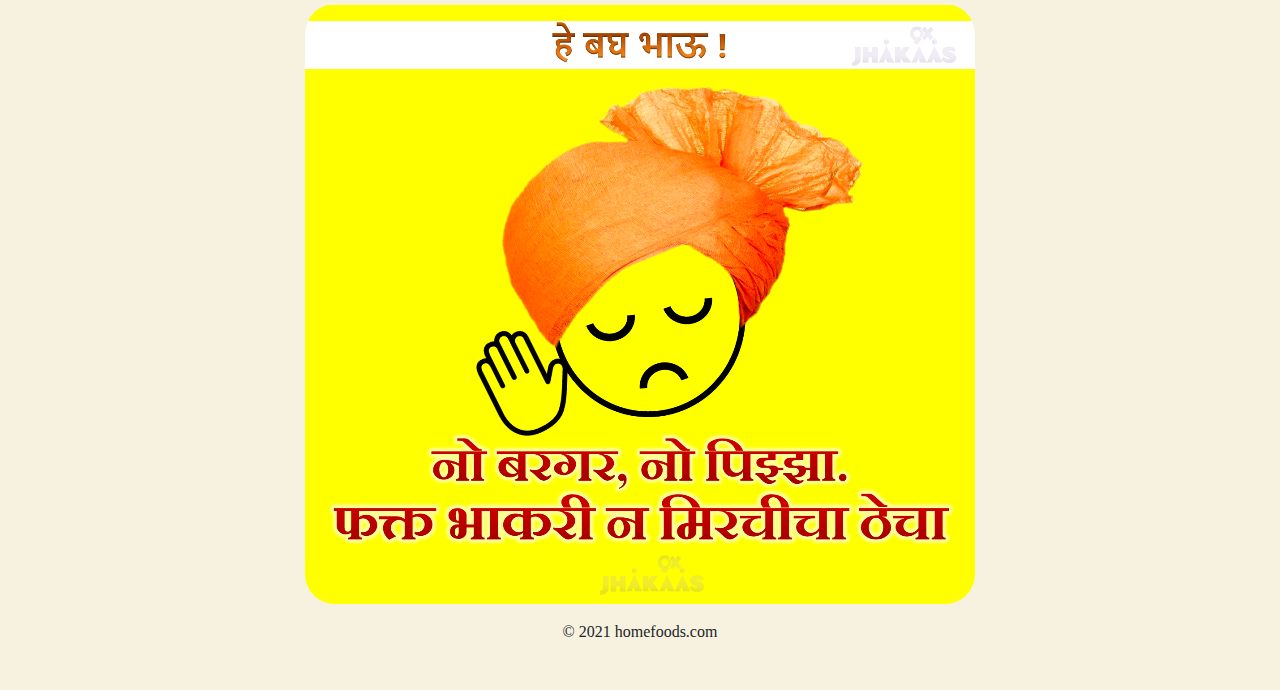
==== commit fc34b375: "all working" ====
--- a/index.html
+++ b/index.html
@@ -39,7 +39,8 @@
             <li class="back-drop"><a href="contact.html">Contact Us</a></li>
             <li class="back-drop"><a href="about.html">About Us</a></li>
             <li class="back-drop"><a href="register.html">Register Here</a></li>
-            <li class="back-drop"><a href="login.html">Log In</a></li>
+            <li class="back-drop"><a href="orders.html">Orders</a></li>
+            <li class="back-drop" class="login-btn"><a href="login.html">Log In</a></li>
         </ul>
     </nav>
 
--- a/style/styles.css
+++ b/style/styles.css
@@ -118,4 +118,63 @@
     height: 350px;
     border-radius: 30px;
     box-shadow: 0 0 10px;
-  }+}
+
+.login-form {
+    margin: auto;
+    background-color: azure;
+    border-radius: 10px;
+    padding: 10px;
+}
+
+.t-l {
+    text-align: left;
+}
+.c-p {
+    cursor: pointer;
+}
+
+/* orders */
+
+.order-list {
+    /* display: flex; */
+    /* flex-direction: row;
+    flex-wrap: wrap; */
+    width: 100%;
+    background-color: lavender;
+}
+
+.order-item-con {
+    display: flex;
+    flex-direction: row;
+    margin: 30px;
+    padding: 20px;
+    justify-content: center;
+}
+.order-image-con {
+    border-radius: 3px;
+    /* display: inline-block; */
+    box-shadow: 0 4px 8px 0 rgba(0, 0, 0, 0.2), 0 6px 20px 0 rgba(0, 0, 0, 0.19);
+    height: 100px;
+    width: 100px;
+    overflow: hidden;
+}
+.order-image {
+    border-radius: 3px;
+    object-fit: fill;
+    height: 100px;
+    width: 100px;
+}
+.order-details {
+    margin-left: 30px;
+    /* display: inline-block; */
+    /* flex-direction: column; */
+}
+.food-name {
+}
+.food-price {
+}
+.food-price .order-now {
+}
+.food-price .price {
+}
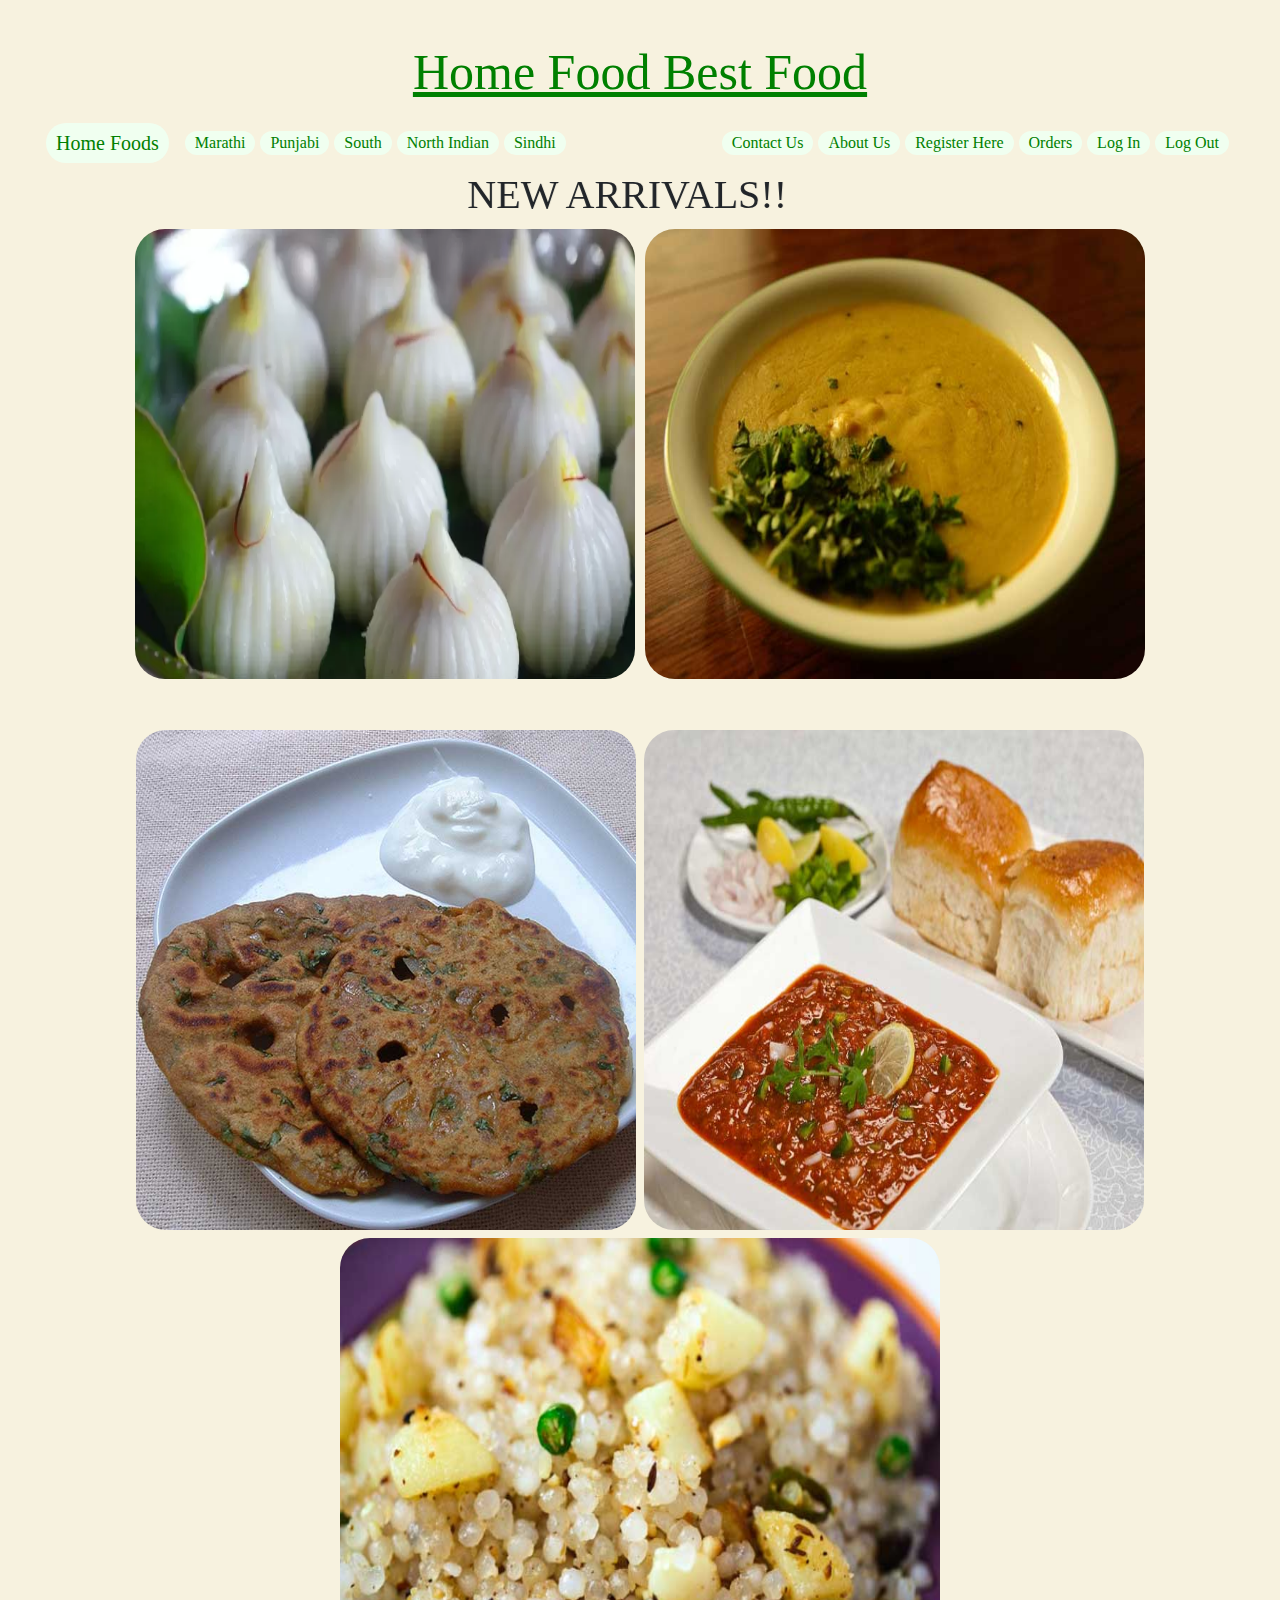
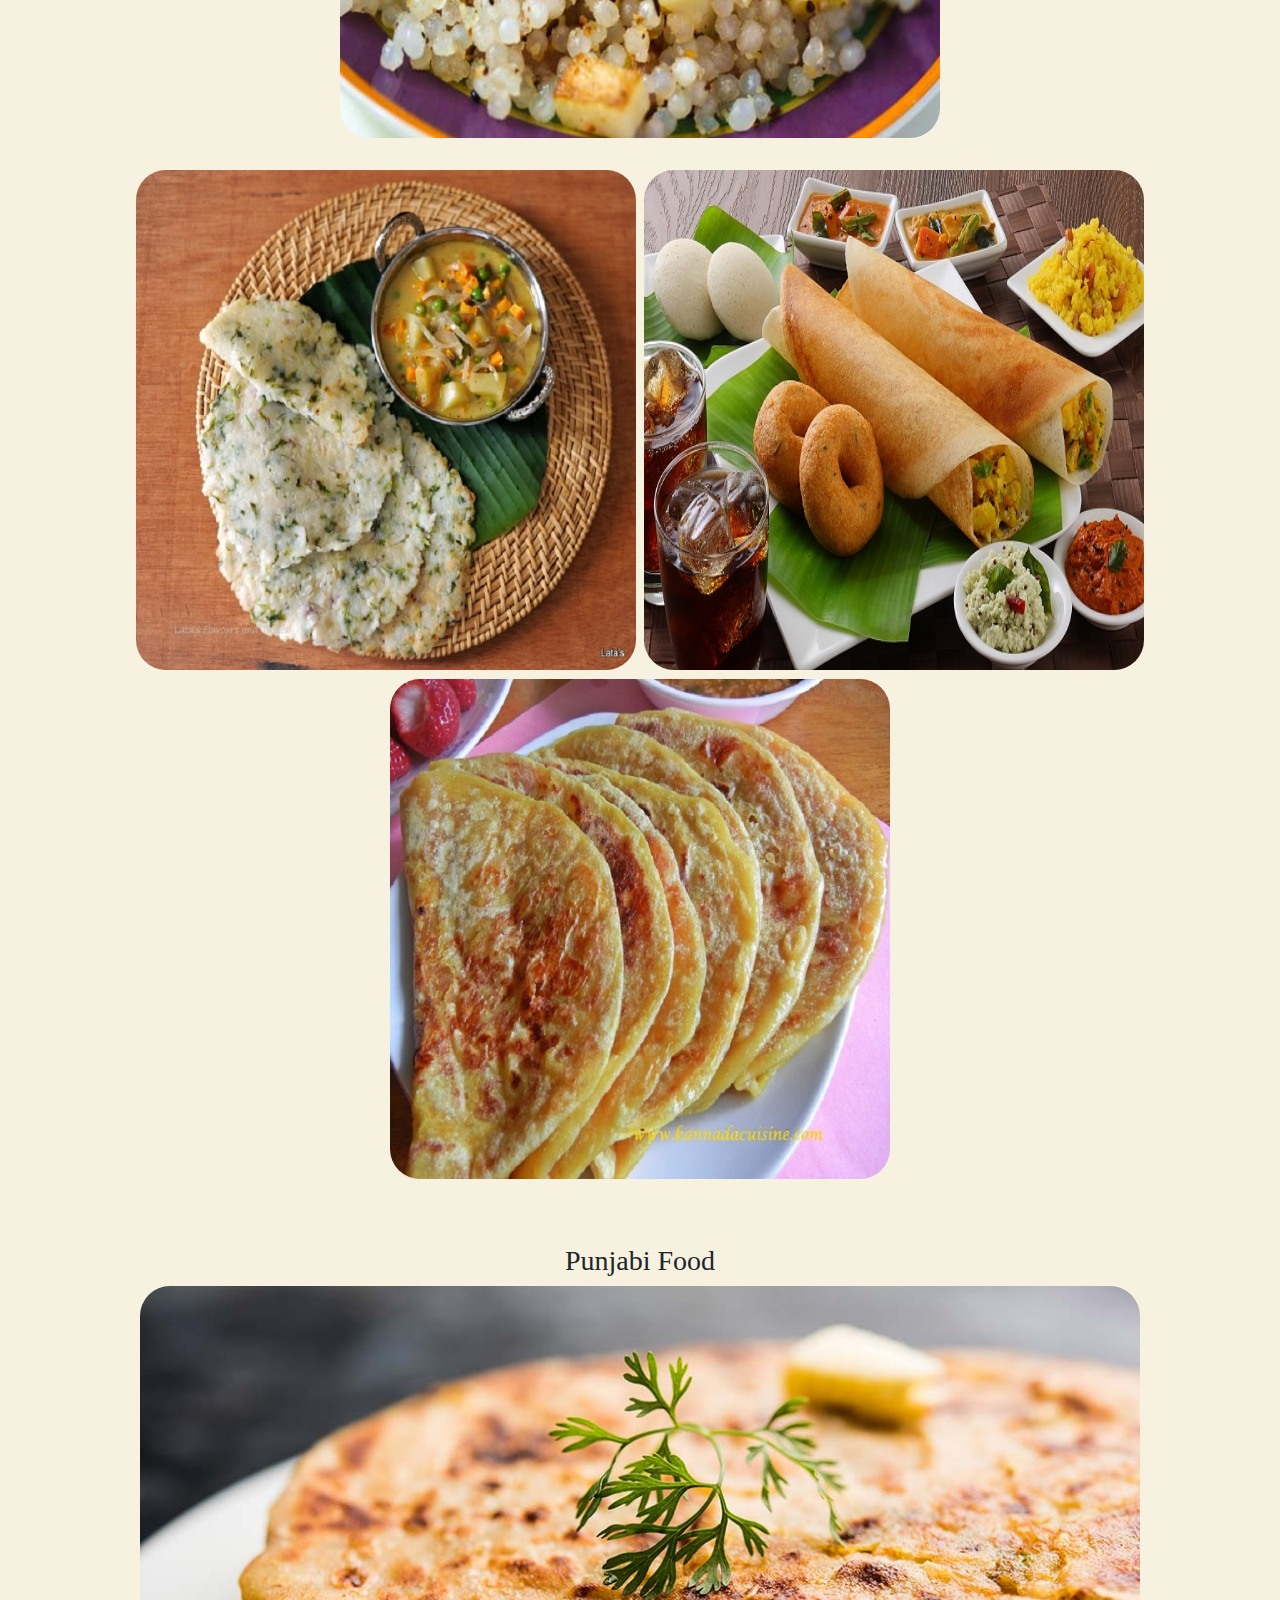
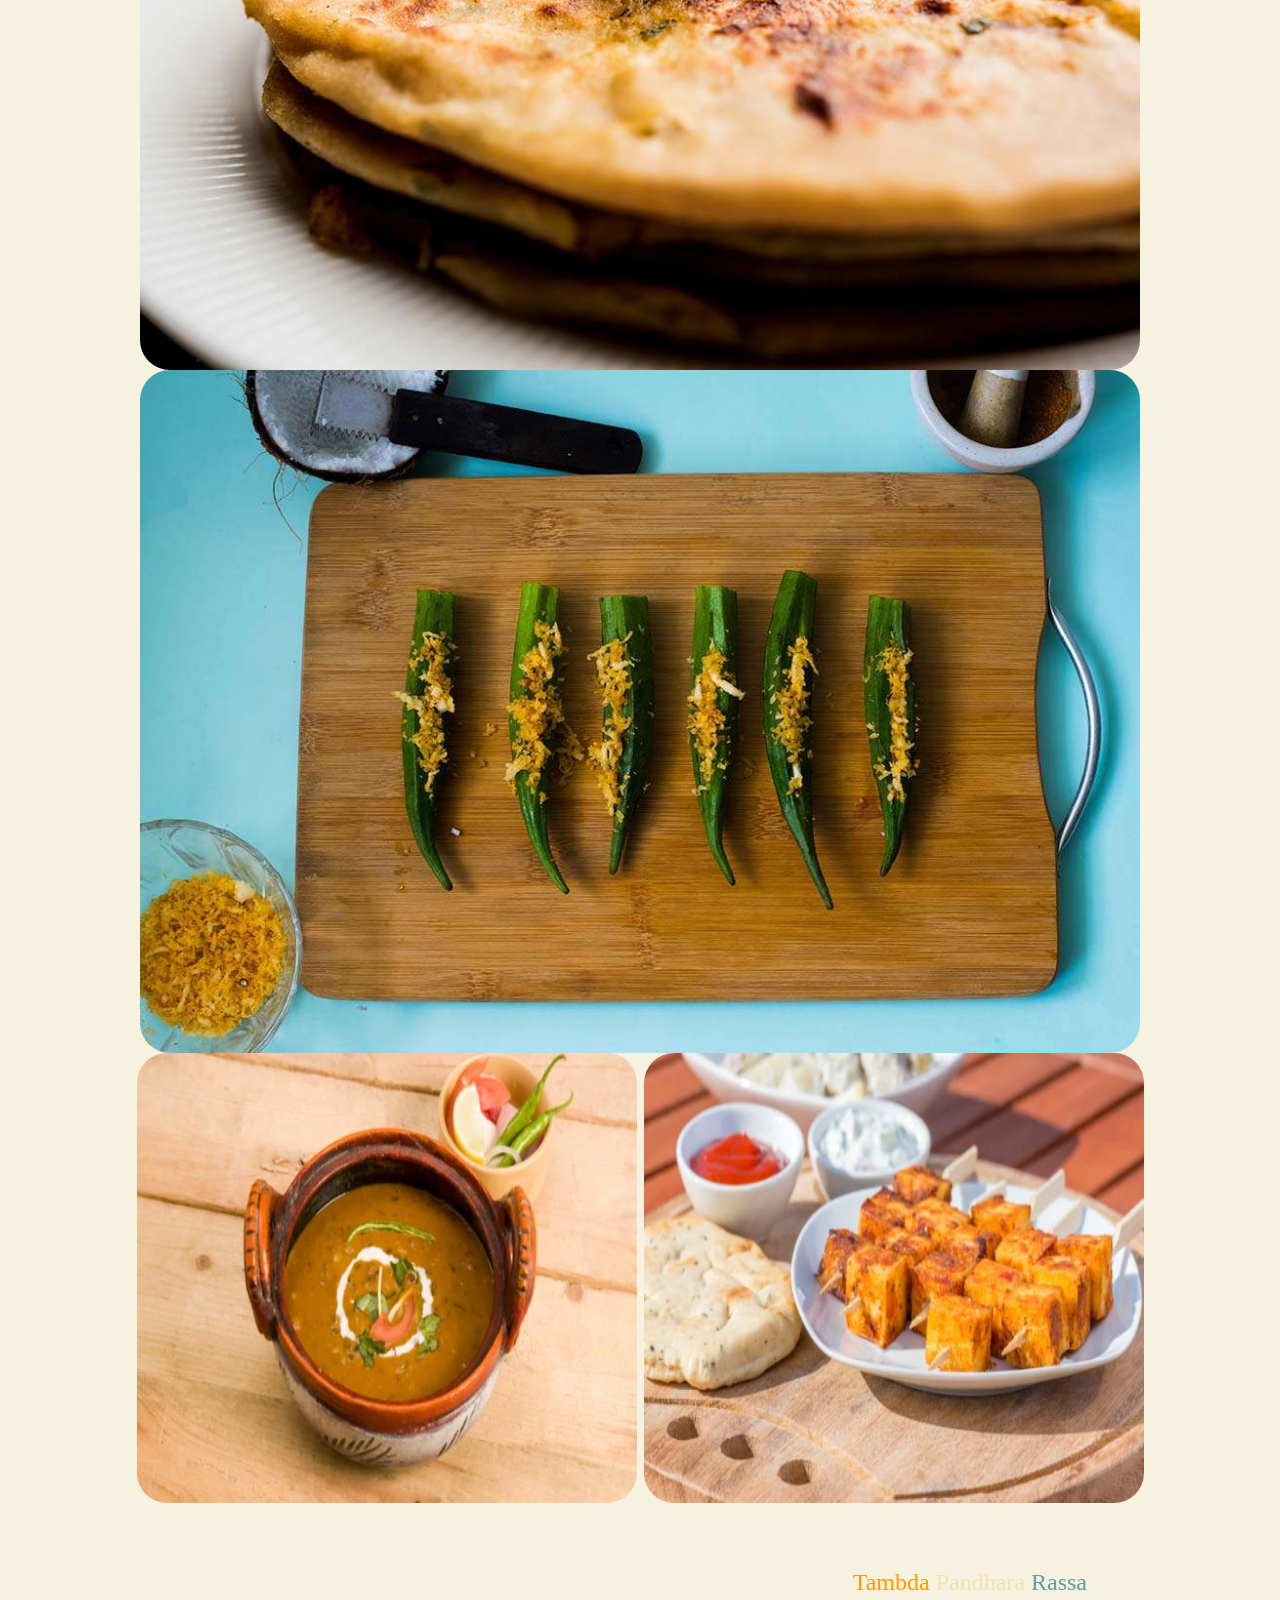
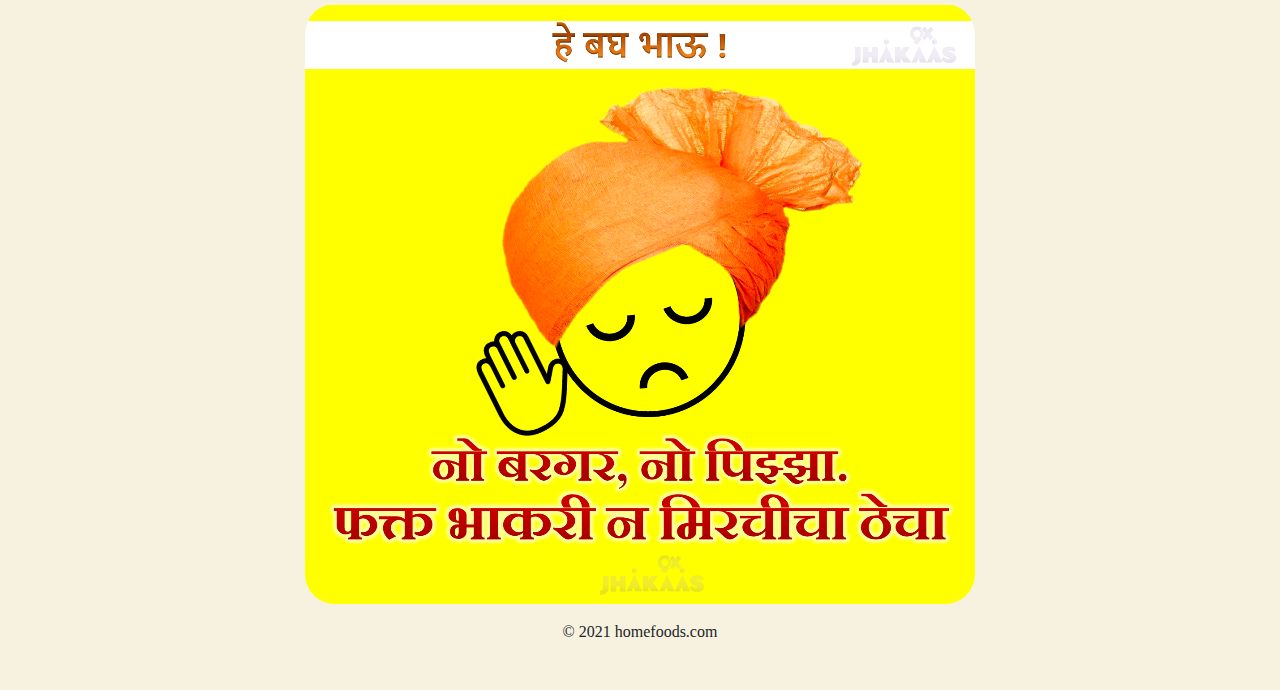
==== commit bfd21e3c: "logout and orders working" ====
--- a/index.html
+++ b/index.html
@@ -8,6 +8,7 @@
     <script src="./assests/bootstrap.min.js"></script>
     <link rel="stylesheet" type="" href="style/styles.css">
     <link rel="shortcut icon" href="image/lunch-box.png">
+    <!-- <script src="./scripts/orders.js"></script> -->
     <script>var $;</script>
 </head>
 
@@ -28,7 +29,7 @@
                 <a href="south.html">South</a>
             </li>
             <li class="back-drop">
-                <a href="north.html">North Indidan</a>
+                <a href="north.html">North Indian</a>
             </li>
             <li class="back-drop">
                 <a href="sindhi.html">Sindhi</a>
@@ -41,6 +42,7 @@
             <li class="back-drop"><a href="register.html">Register Here</a></li>
             <li class="back-drop"><a href="orders.html">Orders</a></li>
             <li class="back-drop" class="login-btn"><a href="login.html">Log In</a></li>
+            <li class="back-drop" class="login-btn" onclick="logout()"><a href="login.html">Log Out</a></li>
         </ul>
     </nav>
 
@@ -98,8 +100,7 @@
         </h4>
     </div>
     <form action="marathi.html">
-        <input class="ro-b" type="image" class="w-99" src="image/thecha.png" alt="Submit"
-            title="Eat marathi food!" />
+        <input class="ro-b" type="image" class="w-99" src="image/thecha.png" alt="Submit" title="Eat marathi food!" />
     </form>
     <script src="scripts/slider.js"> </script>
     <div class="fix">
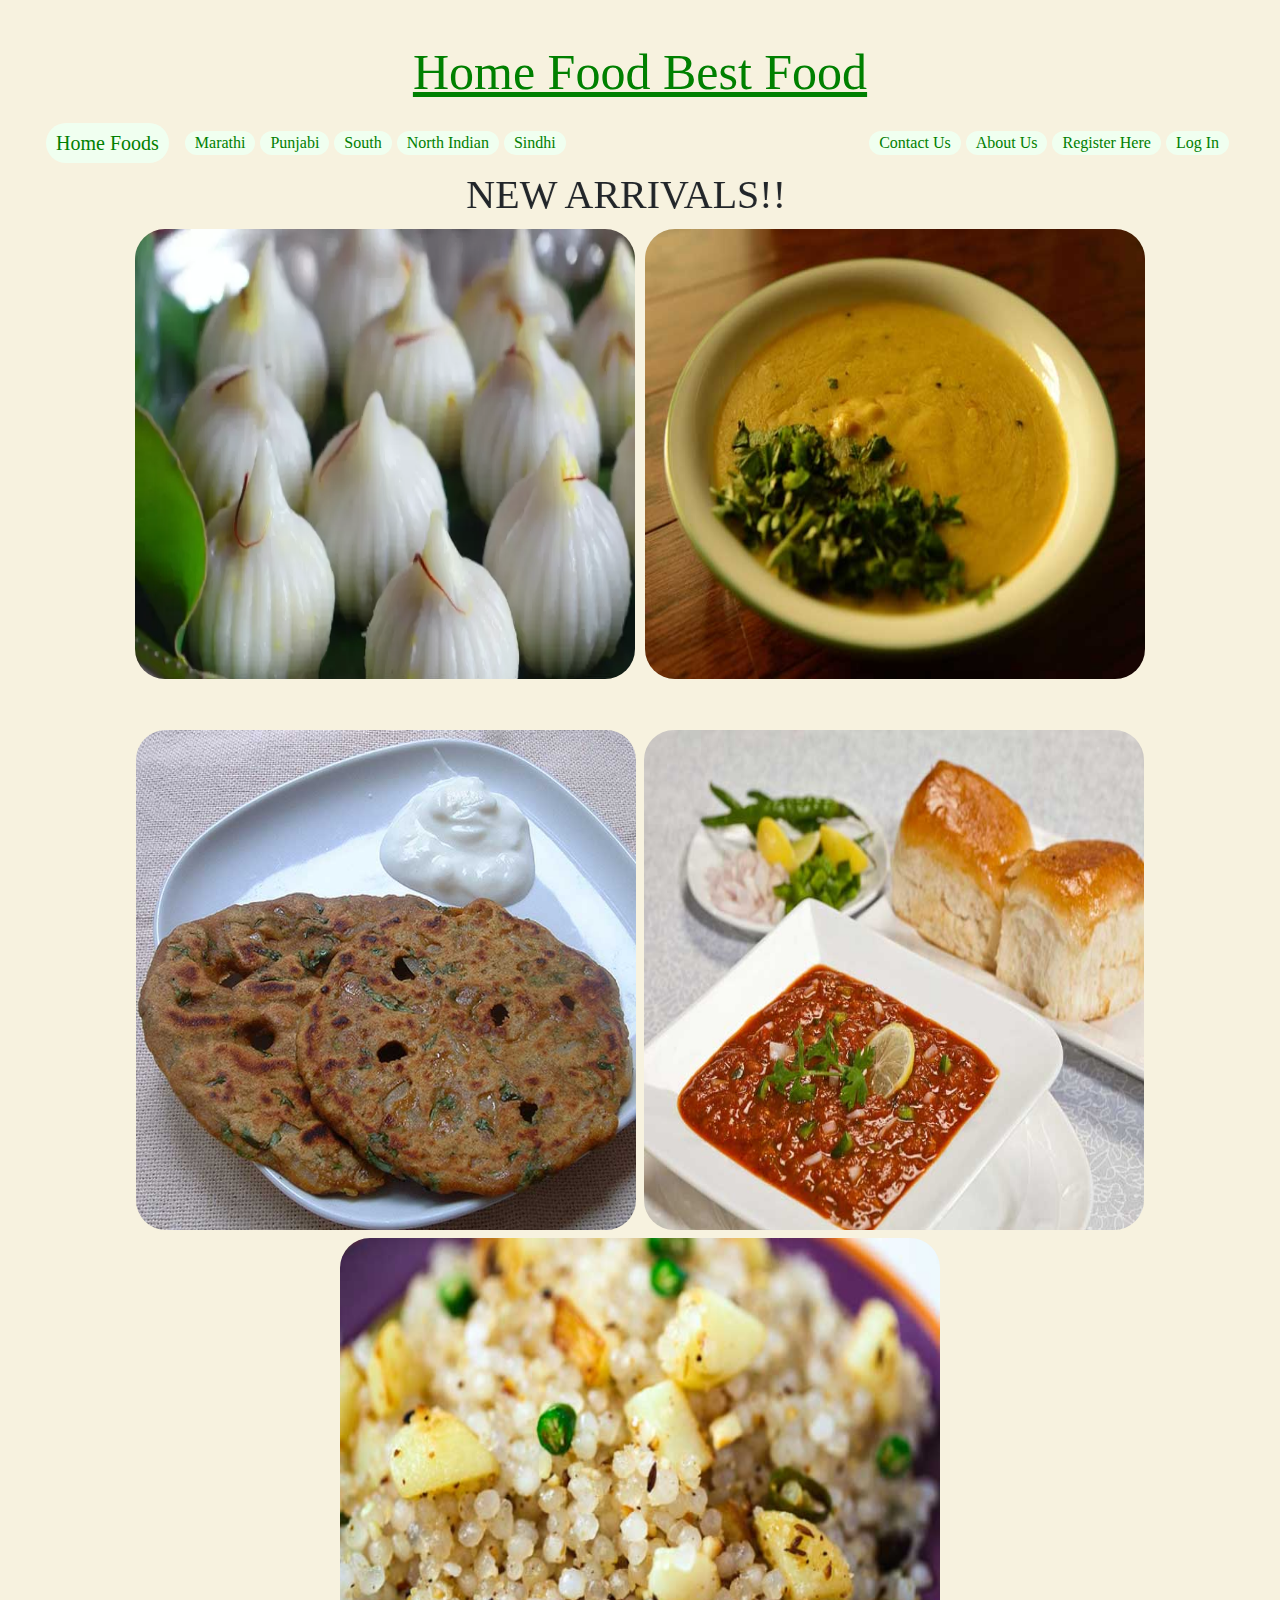
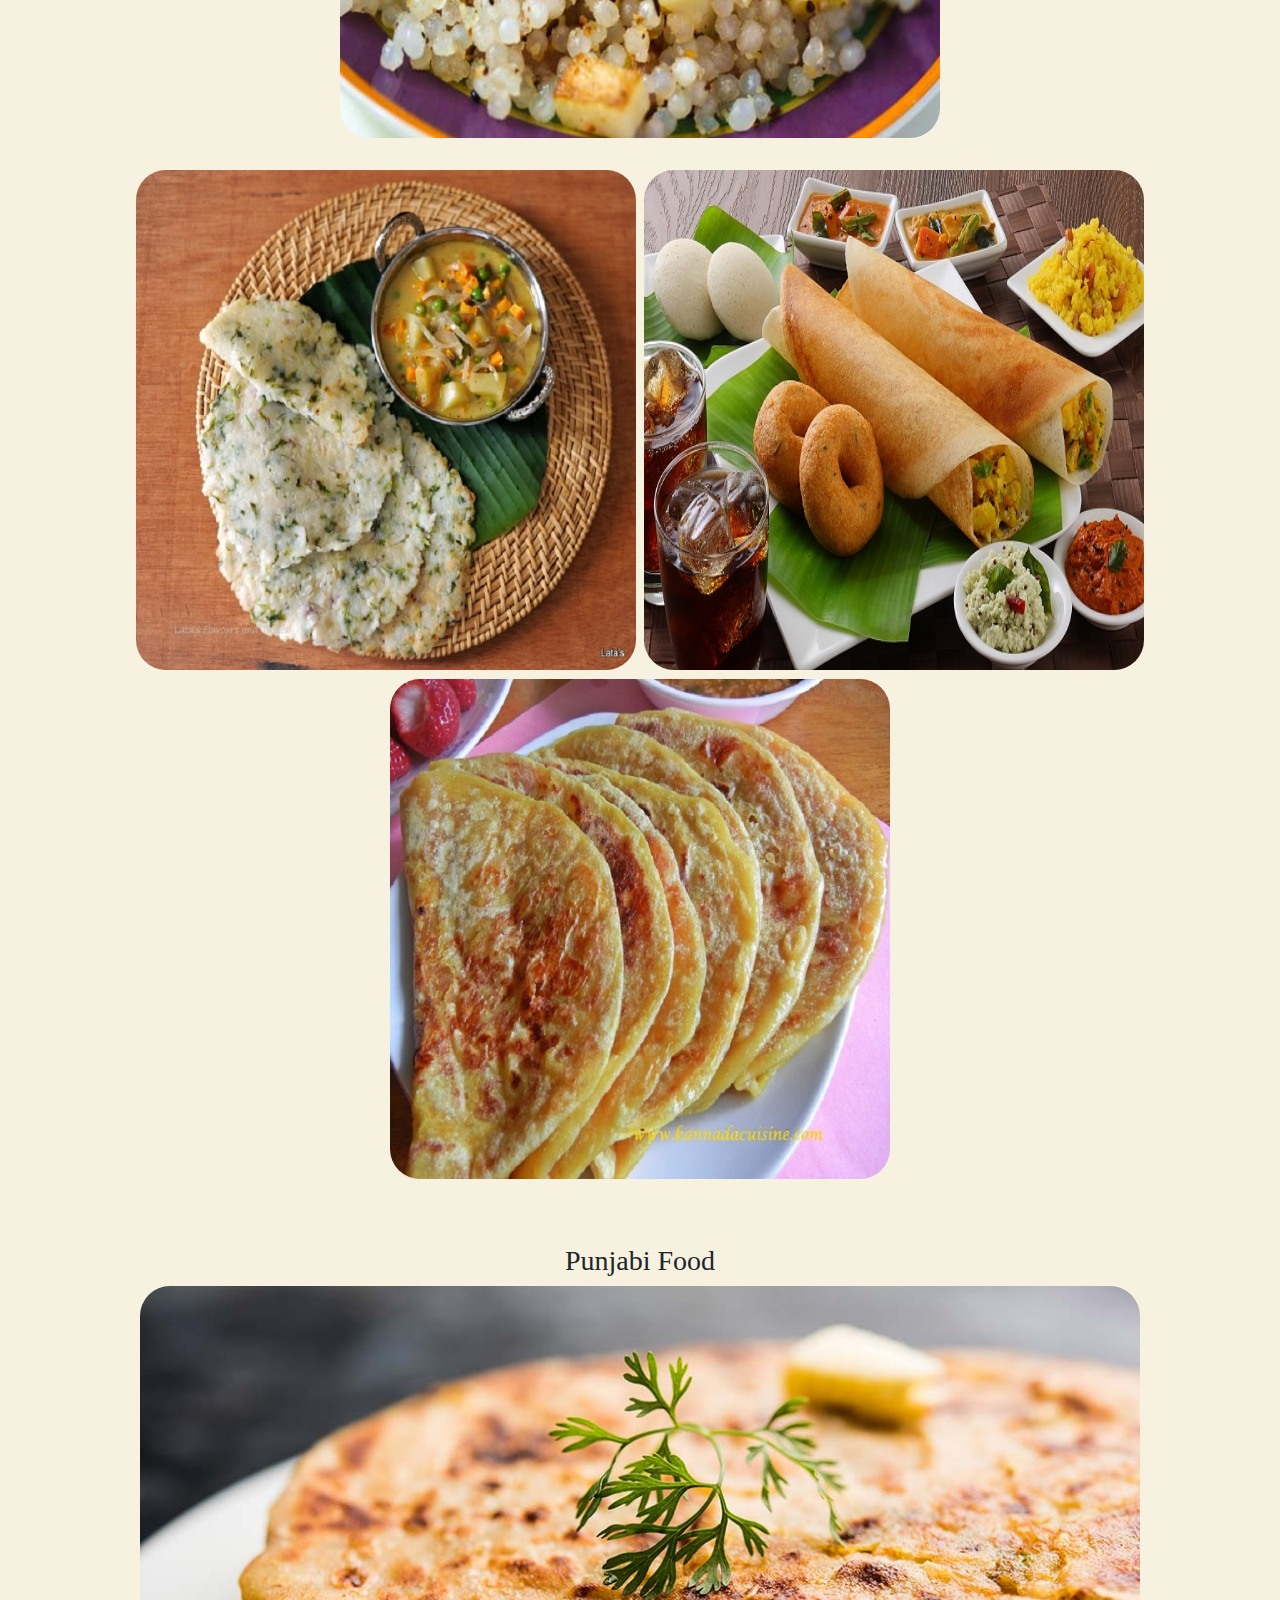
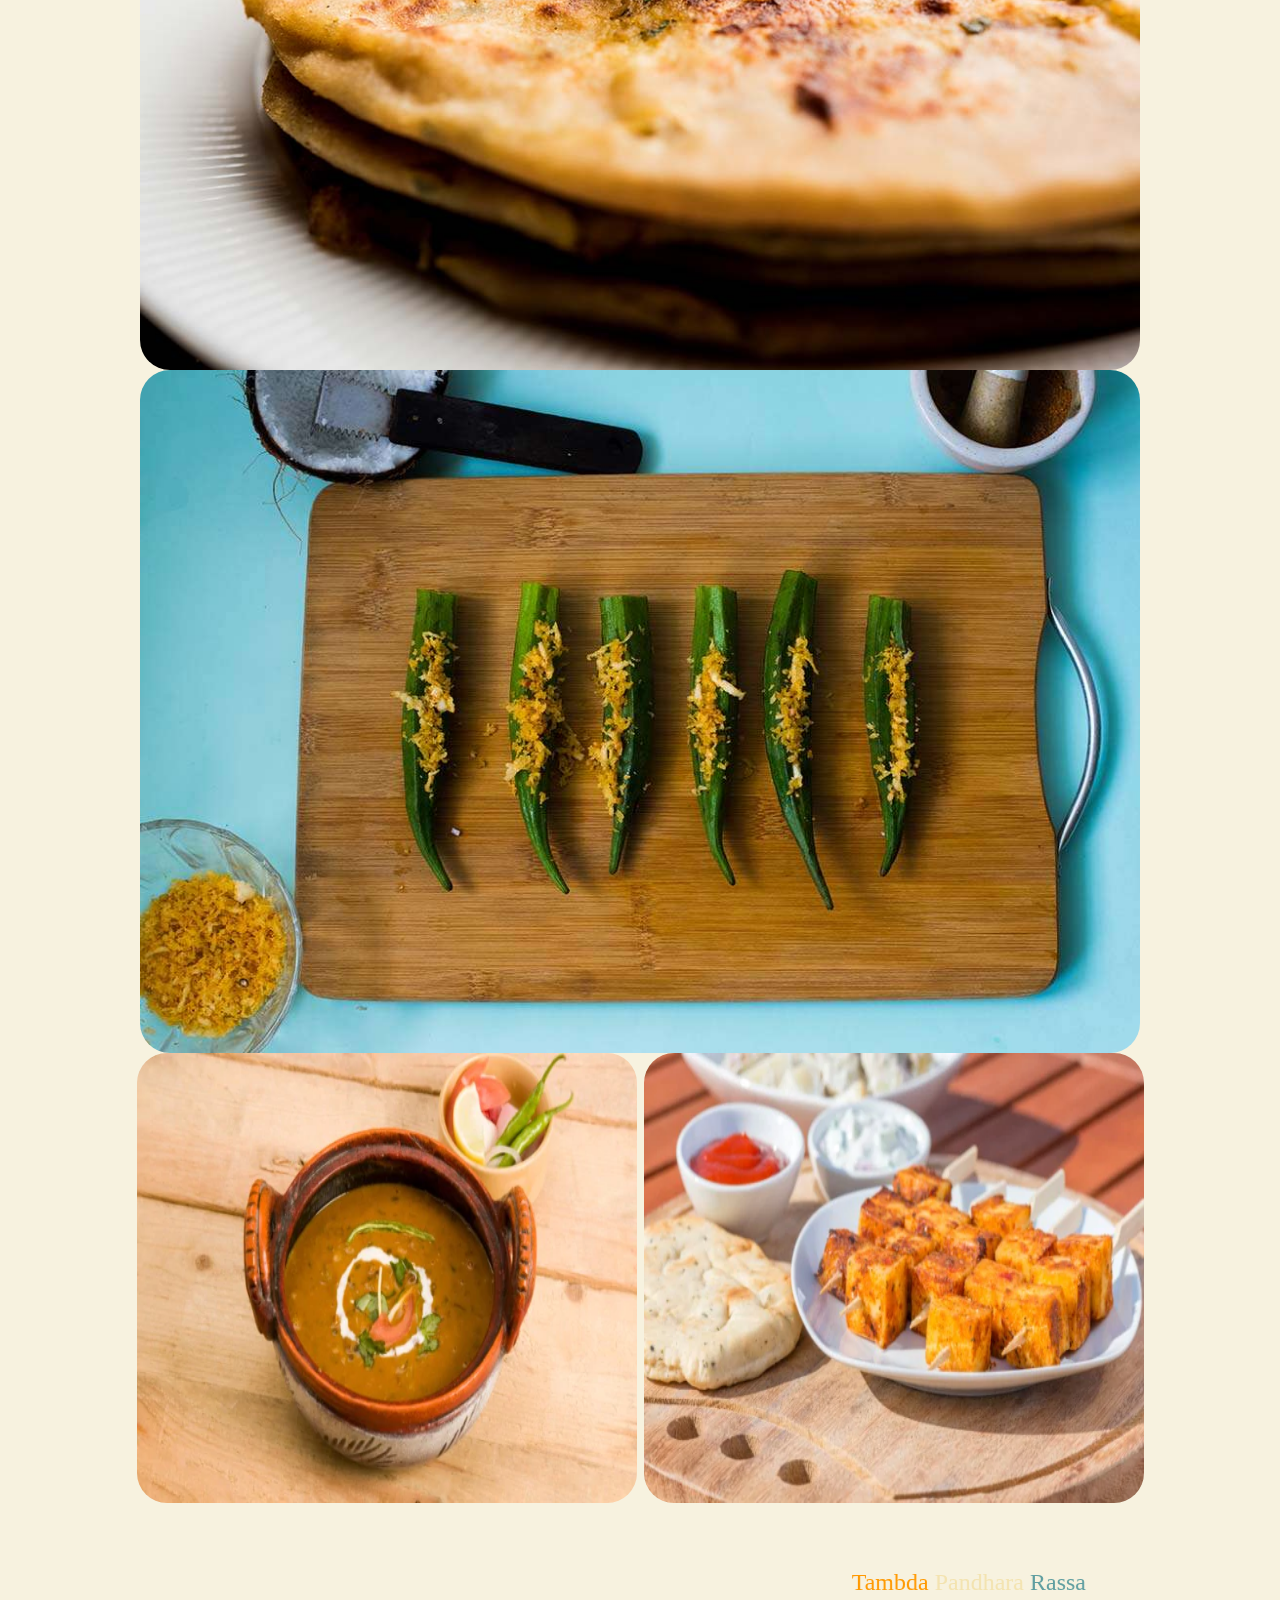
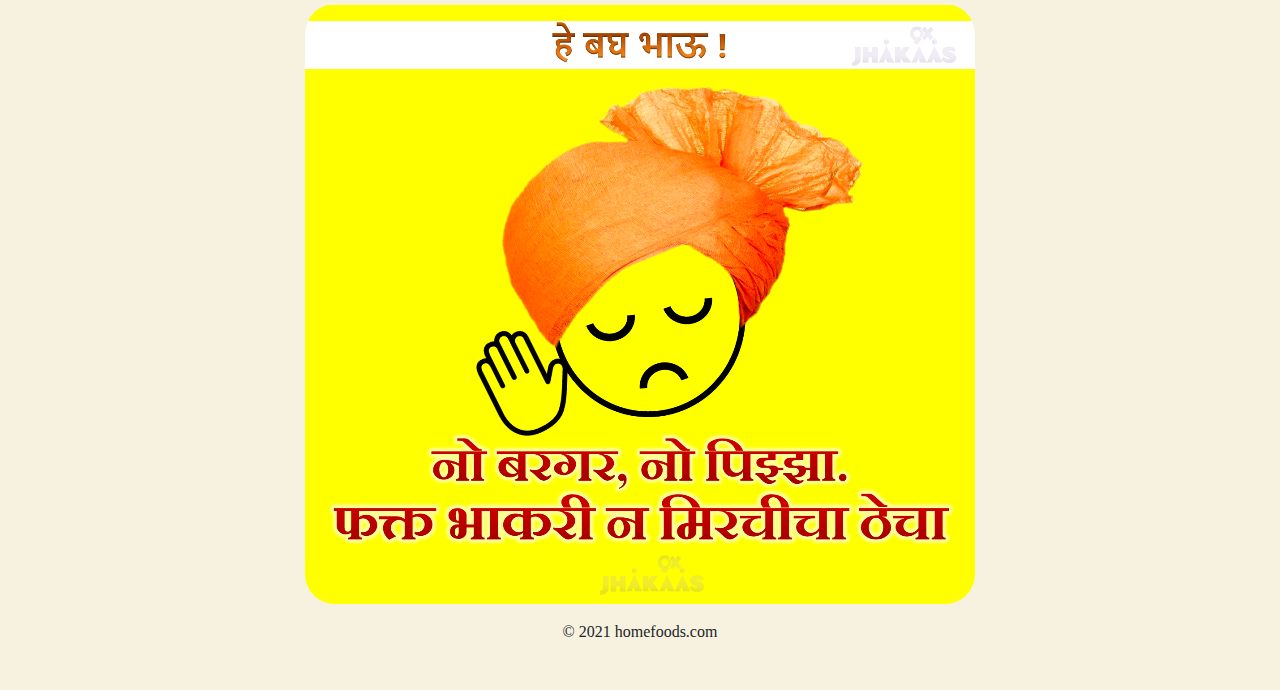
==== commit 44956f6c: "feedback and load orders at thanks working" ====
--- a/index.html
+++ b/index.html
@@ -8,8 +8,10 @@
     <script src="./assests/bootstrap.min.js"></script>
     <link rel="stylesheet" type="" href="style/styles.css">
     <link rel="shortcut icon" href="image/lunch-box.png">
-    <!-- <script src="./scripts/orders.js"></script> -->
     <script>var $;</script>
+    <script src="scripts/is-user-logged-in.js"></script>
+    <script src="scripts/logout.js"></script>
+    <script src="scripts/commanjs.js"></script>
 </head>
 
 <body class="w-1280">
@@ -34,15 +36,15 @@
             <li class="back-drop">
                 <a href="sindhi.html">Sindhi</a>
             </li>
-            <!-- <li class="back-drop"><a href="brands.html">Categories</a></li> -->
         </ul>
         <ul class="nav navbar-nav" style="margin-right: 0%; float: right;">
             <li class="back-drop"><a href="contact.html">Contact Us</a></li>
             <li class="back-drop"><a href="about.html">About Us</a></li>
-            <li class="back-drop"><a href="register.html">Register Here</a></li>
-            <li class="back-drop"><a href="orders.html">Orders</a></li>
-            <li class="back-drop" class="login-btn"><a href="login.html">Log In</a></li>
-            <li class="back-drop" class="login-btn" onclick="logout()"><a href="login.html">Log Out</a></li>
+            <li class="back-drop" id="registerele"><a href="register.html">Register Here</a></li>
+            <li class="back-drop" id="ordersele"><a href="orders.html">Orders</a></li>
+            <li class="back-drop" id='loginele' class="login-btn"><a href="login.html">Log In</a></li>
+            <li class="back-drop" id='logoutele' class="login-btn" onclick="logout()"><a href="login.html">Log Out</a>
+            </li>
         </ul>
     </nav>
 
@@ -103,6 +105,19 @@
         <input class="ro-b" type="image" class="w-99" src="image/thecha.png" alt="Submit" title="Eat marathi food!" />
     </form>
     <script src="scripts/slider.js"> </script>
+    <script>
+        if (isUserLoggedIn()) {
+            hideElement('registerele');
+            hideElement('loginele');
+            showElement('ordersele');
+            showElement('logoutele');
+        } else {
+            showElement('registerele');
+            showElement('loginele');
+            hideElement('ordersele');
+            hideElement('logoutele');
+        }
+    </script>
     <div class="fix">
         <footer>
             <p>&copy; 2021 homefoods.com</p>
--- a/style/styles.css
+++ b/style/styles.css
@@ -178,3 +178,10 @@
 }
 .food-price .price {
 }
+
+.hide {
+    display: none;
+ }
+ .show {
+     display: inline;
+ }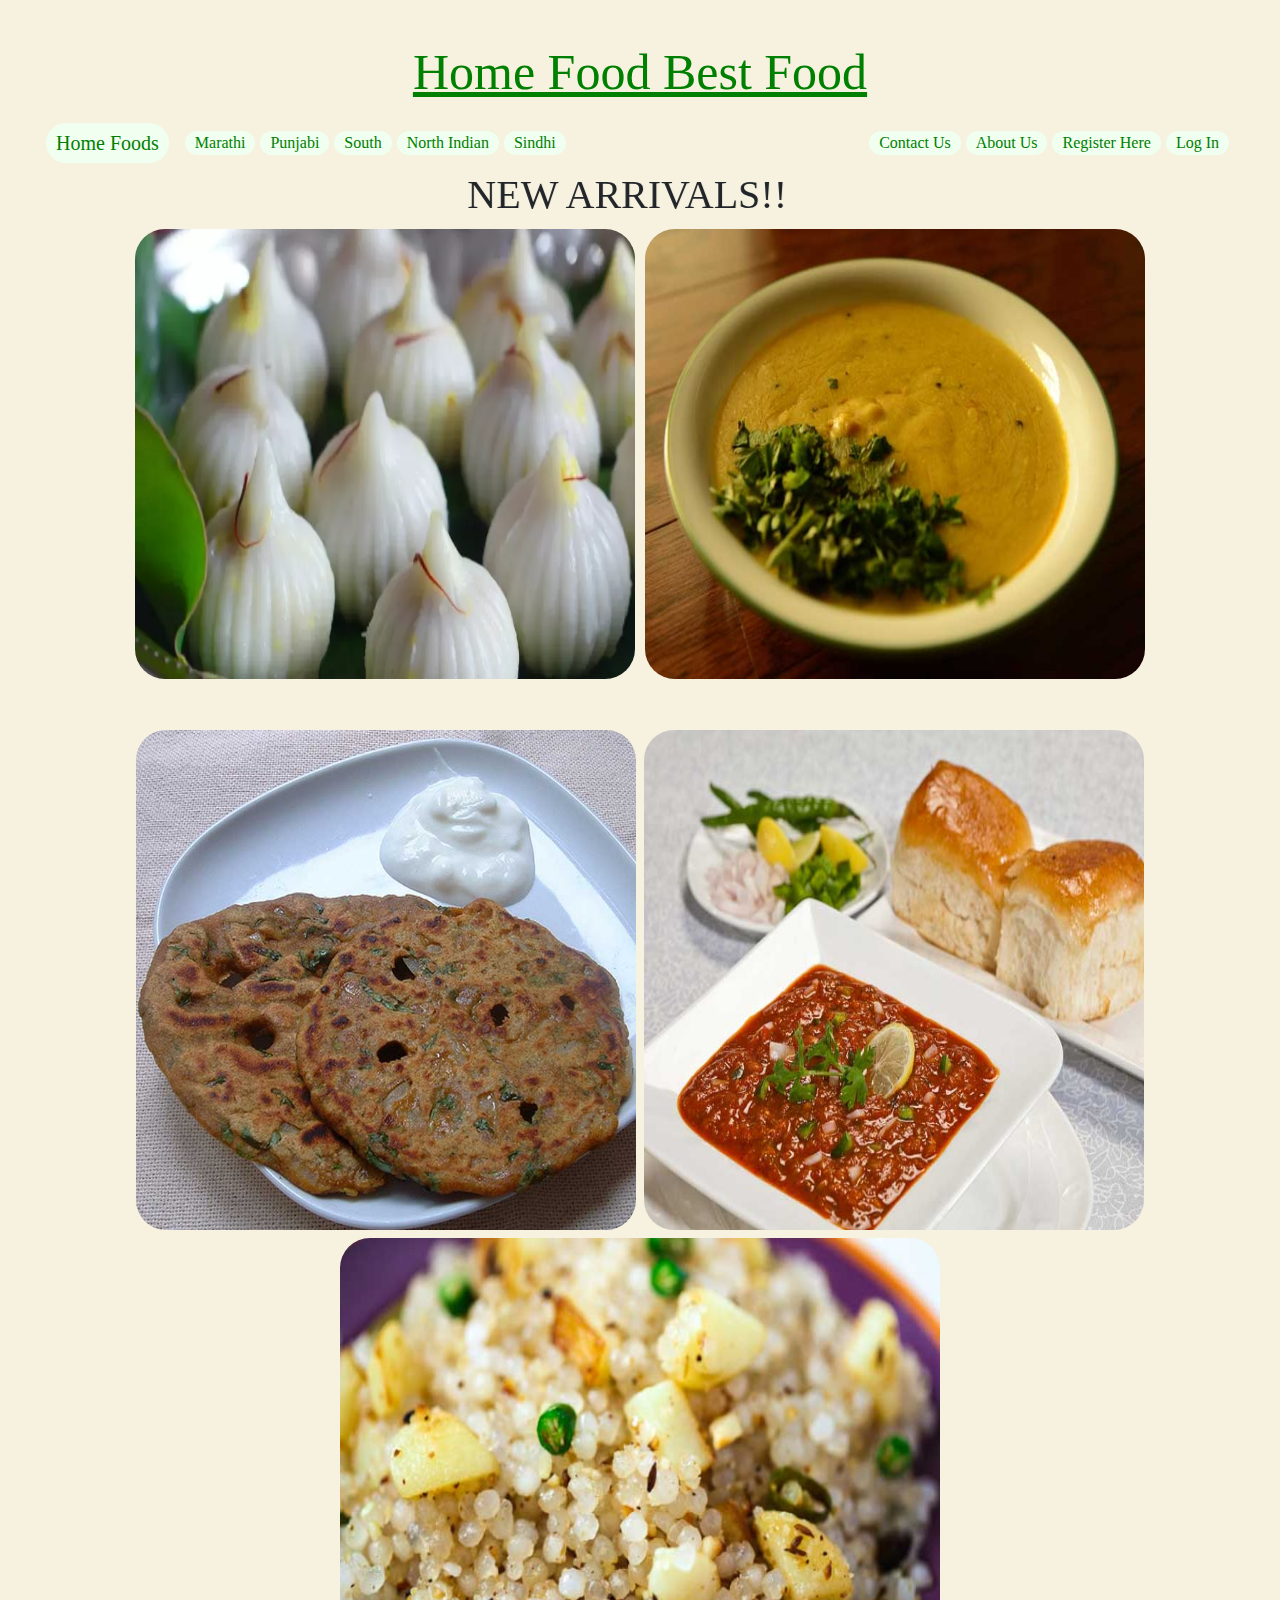
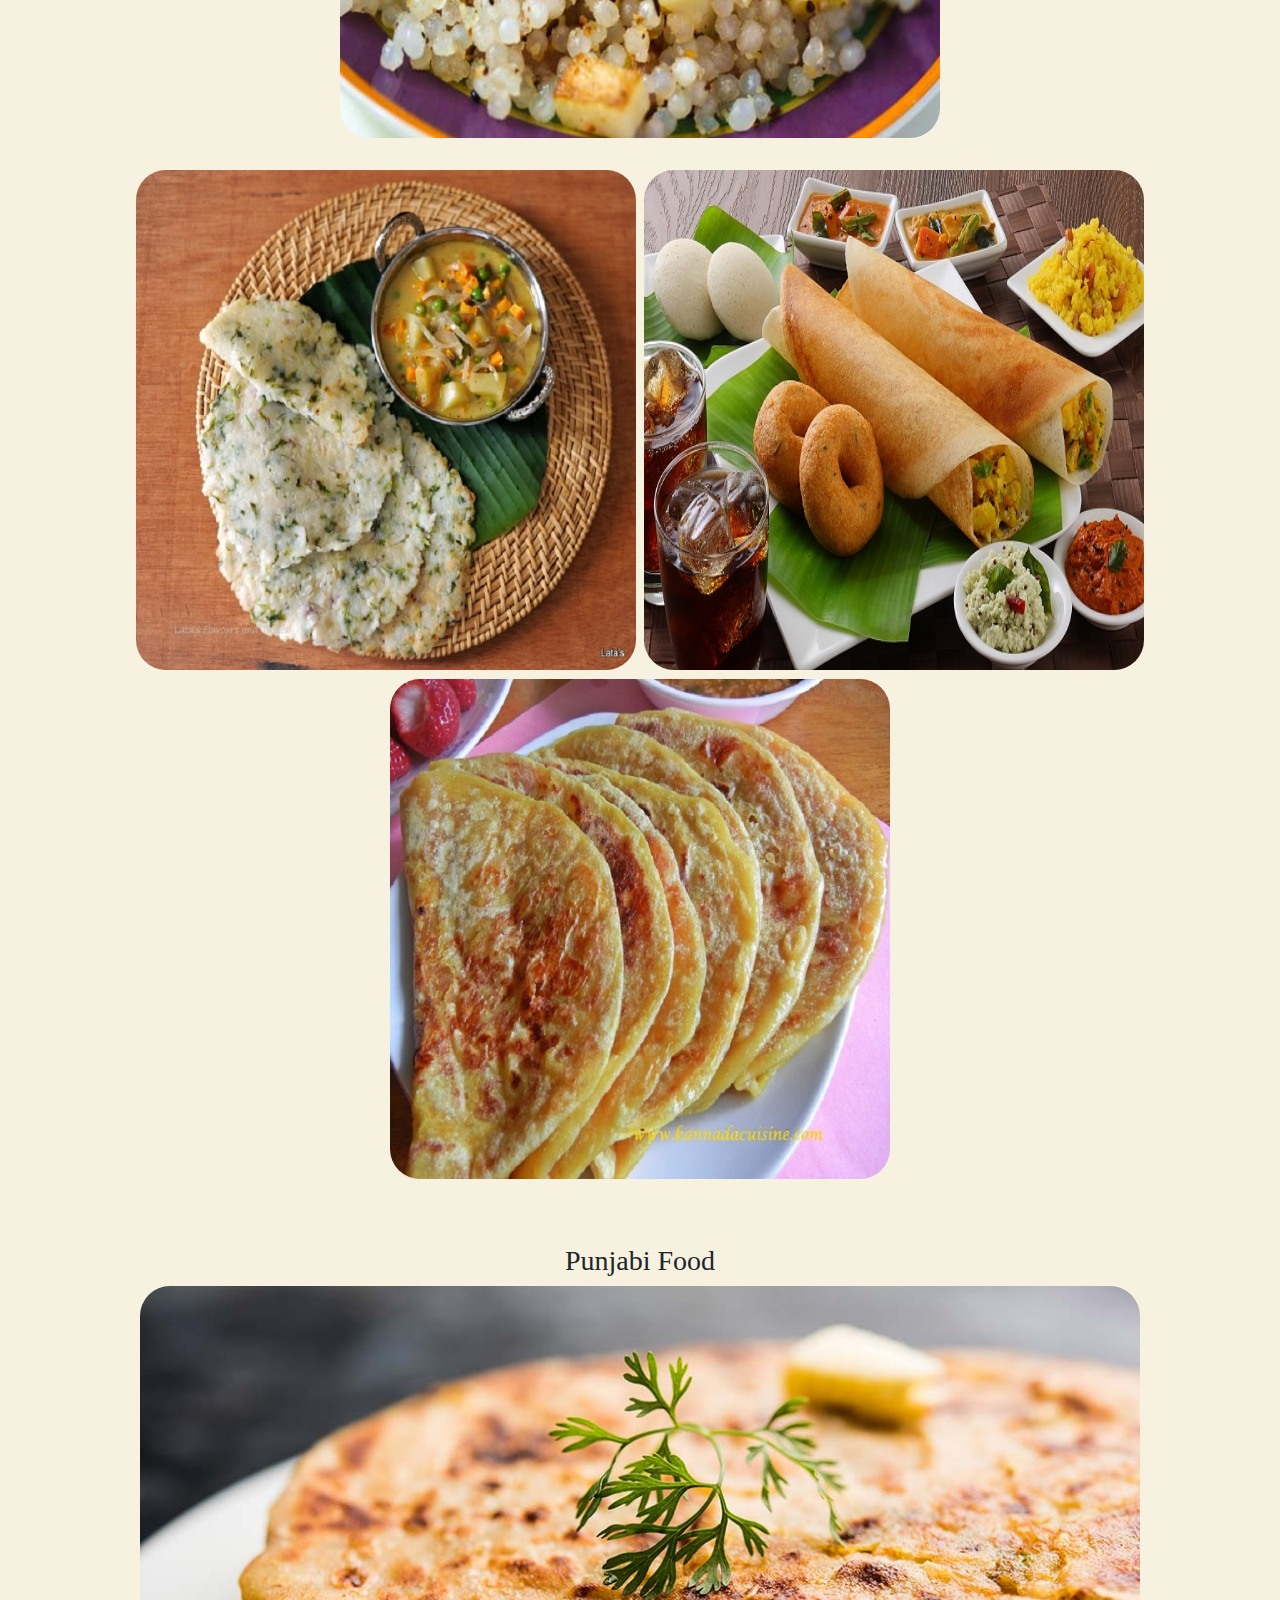
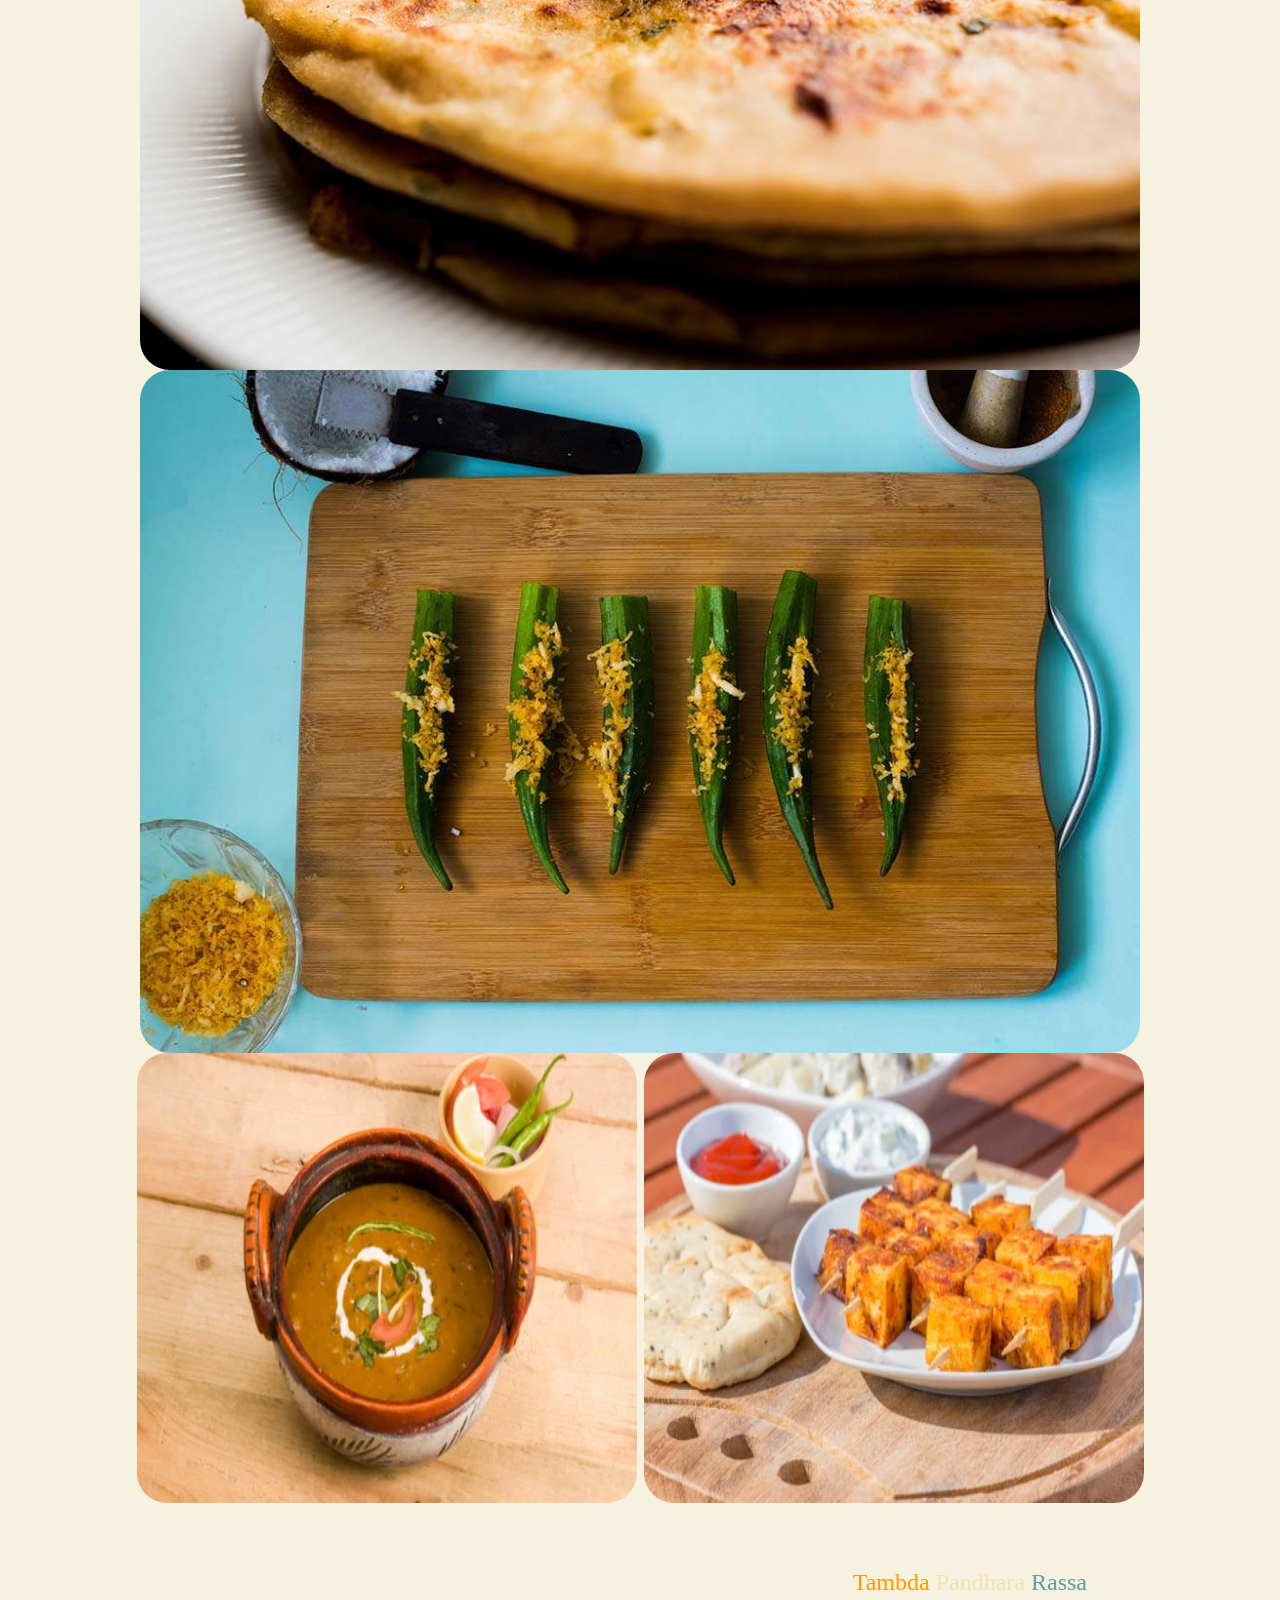
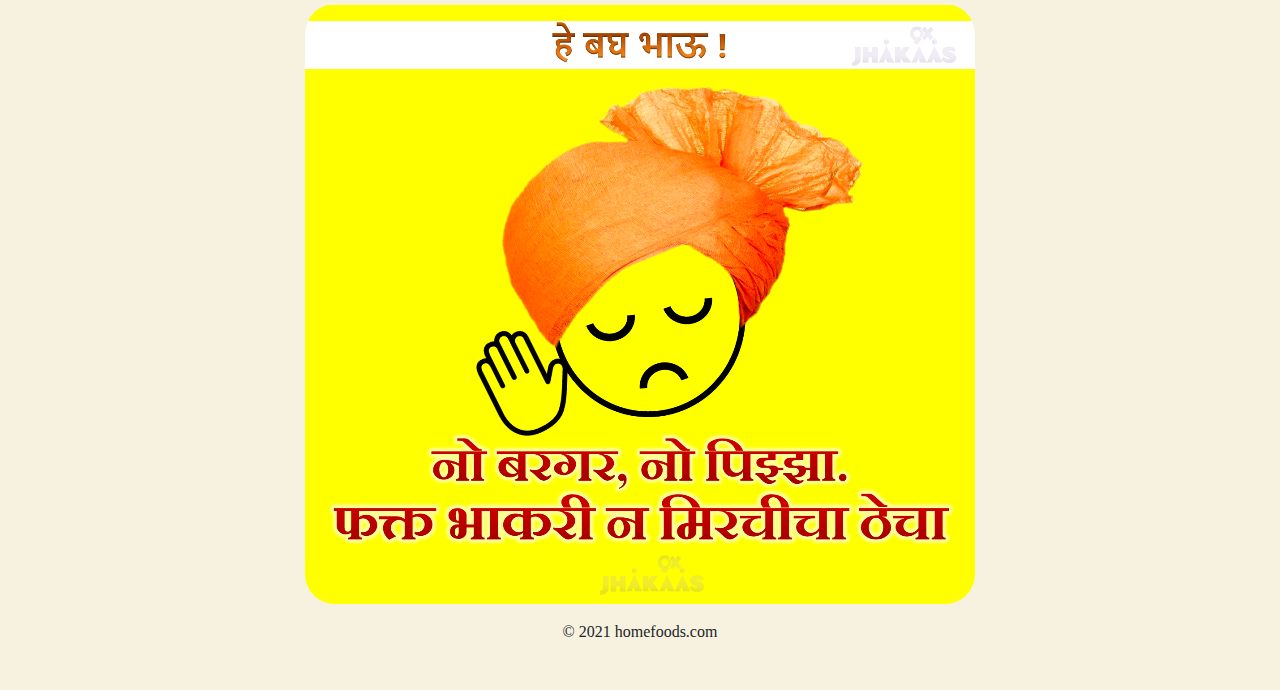
==== commit b2f5f32d: "logout" ====
--- a/index.html
+++ b/index.html
@@ -43,8 +43,7 @@
             <li class="back-drop" id="registerele"><a href="register.html">Register Here</a></li>
             <li class="back-drop" id="ordersele"><a href="orders.html">Orders</a></li>
             <li class="back-drop" id='loginele' class="login-btn"><a href="login.html">Log In</a></li>
-            <li class="back-drop" id='logoutele' class="login-btn" onclick="logout()"><a href="login.html">Log Out</a>
-            </li>
+            <li class="back-drop login-btn logout" id='logoutele' onclick="logout()">Log Out</li>
         </ul>
     </nav>
 
--- a/style/styles.css
+++ b/style/styles.css
@@ -5,6 +5,7 @@
     text-align: center;
     background-color: #f7f2df;
 }
+
 .proj-title {
     margin: auto;
     font-size: 50px;
@@ -27,6 +28,11 @@
 
 .navbar-brand {
     color: green;
+}
+
+.logout {
+    color: green;
+    cursor: pointer;
 }
 
 .navbar-nav li {
@@ -62,6 +68,7 @@
     /* display: flex;
     flex-direction: row; */
 }
+
 .food-image-con {
     border-radius: 10px;
     display: inline-block;
@@ -70,39 +77,44 @@
     width: 300px;
     overflow: hidden;
 }
+
 .food-image {
     border-radius: 10px;
     object-fit: fill;
     height: 300px;
     width: 300px;
 }
+
 .food-details {
     margin-left: 30px;
     display: flex;
     flex-direction: column;
 }
-.food-name {
-}
-.food-price {
-}
-.food-price .order-now {
-}
-.food-price .price {
-}
+
+.food-name {}
+
+.food-price {}
+
+.food-price .order-now {}
+
+.food-price .price {}
 
 .progress {
     margin-bottom: 5px;
     border-radius: 50px;
 }
+
 .progress-bar {
     background-color: greenyellow;
     text-align: left;
     justify-content: normal;
     border-radius: 50px;
 }
+
 .rating-desc .col-md-3 {
     padding-right: 0px;
 }
+
 .sr-only {
     color: indianred;
     font-size: 13px;
@@ -130,6 +142,7 @@
 .t-l {
     text-align: left;
 }
+
 .c-p {
     cursor: pointer;
 }
@@ -151,6 +164,7 @@
     padding: 20px;
     justify-content: center;
 }
+
 .order-image-con {
     border-radius: 3px;
     /* display: inline-block; */
@@ -159,29 +173,53 @@
     width: 100px;
     overflow: hidden;
 }
+
 .order-image {
     border-radius: 3px;
     object-fit: fill;
     height: 100px;
     width: 100px;
 }
+
 .order-details {
     margin-left: 30px;
     /* display: inline-block; */
     /* flex-direction: column; */
 }
-.food-name {
-}
+
+.food-name {}
+
 .food-price {
-}
-.food-price .order-now {
-}
-.food-price .price {
-}
+    margin: auto;
+    margin-top: 6px;
+    margin-bottom: 6px;
+    width: 180px;
+    display: inline-block;
+    background-color: #4CAF50;
+    border: none;
+    border-radius: 5px;
+    color: white;
+    padding: 6px;
+    text-align: center;
+    text-decoration: none;
+    display: inline-block;
+    font-size: 16px;
+    cursor: pointer;
+    box-shadow: 0 8px 16px 0 rgba(0, 0, 0, 0.2), 0 6px 20px 0 rgba(0, 0, 0, 0.19);
+}
+
+.food-price:hover {
+    background-color: #3e8e41;
+}
+
+.food-price .order-now {}
+
+.food-price .price {}
 
 .hide {
     display: none;
- }
- .show {
-     display: inline;
- }+}
+
+.show {
+    display: inline;
+}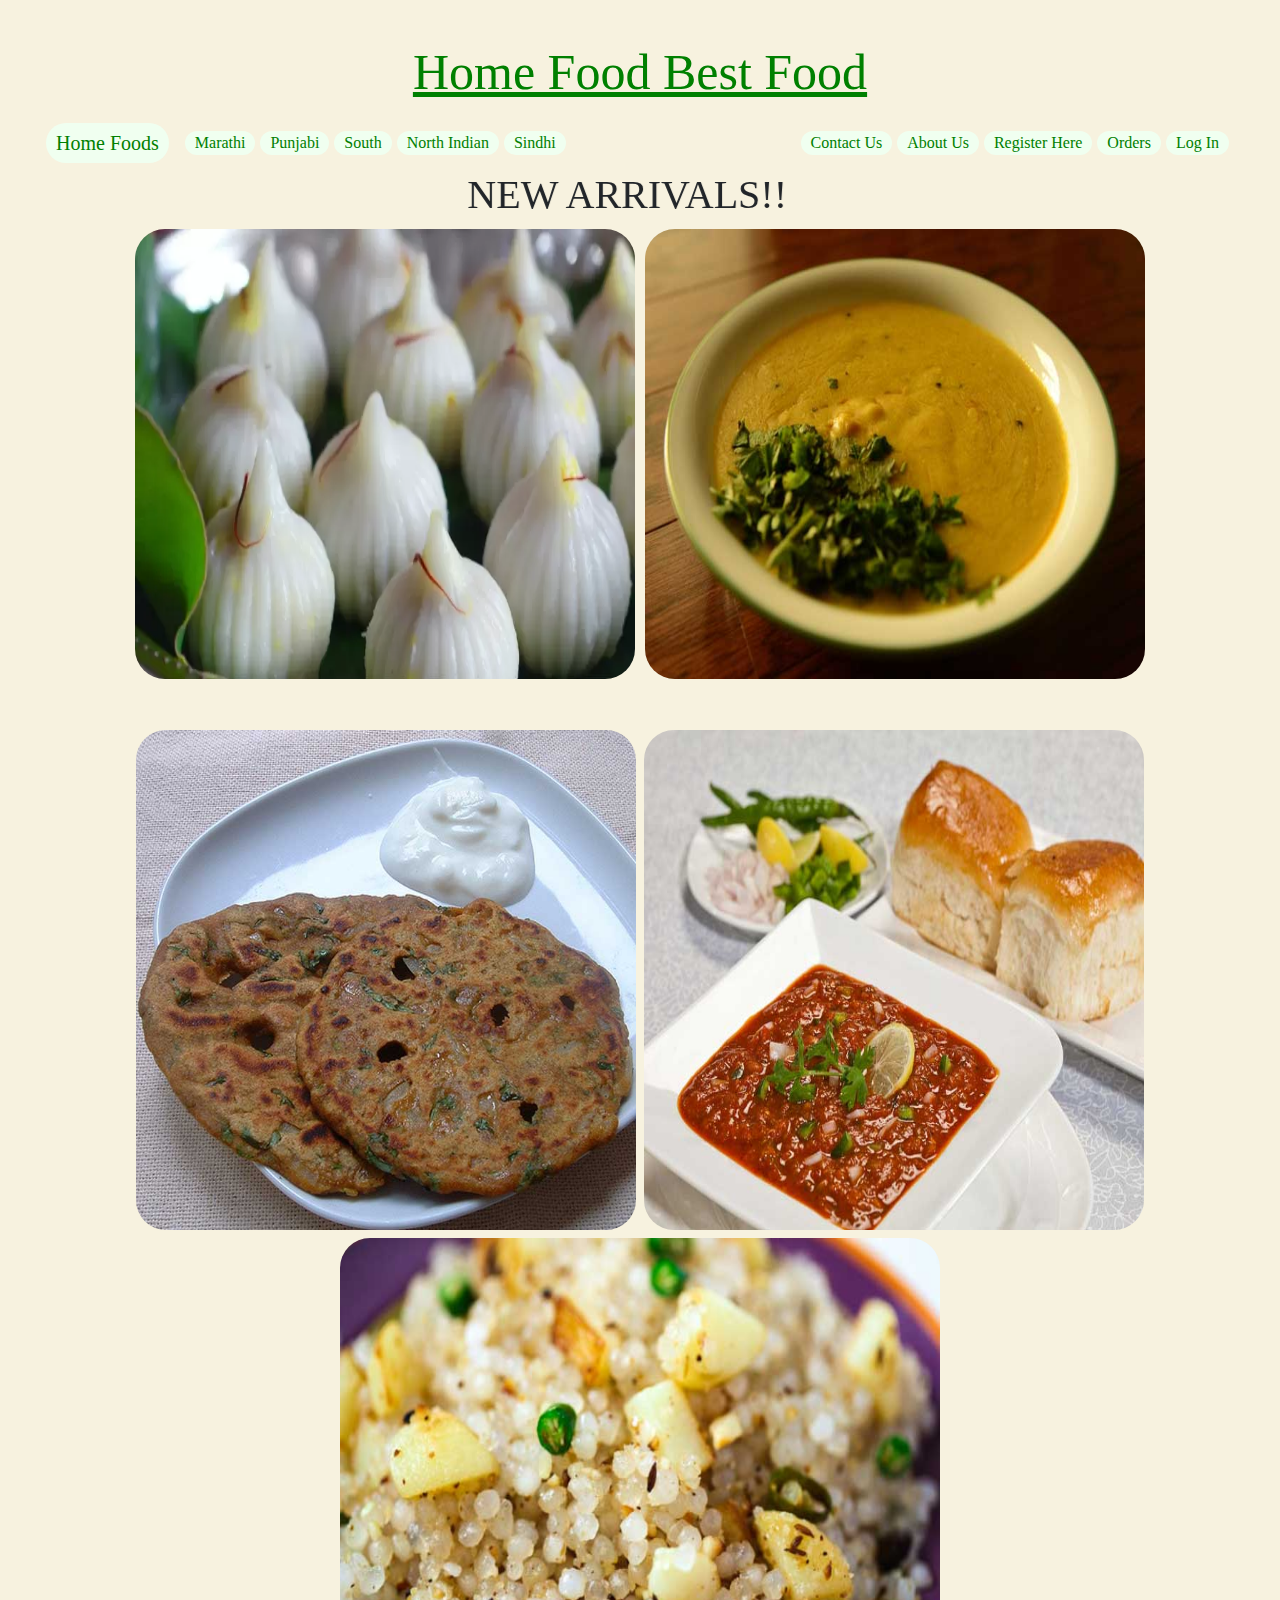
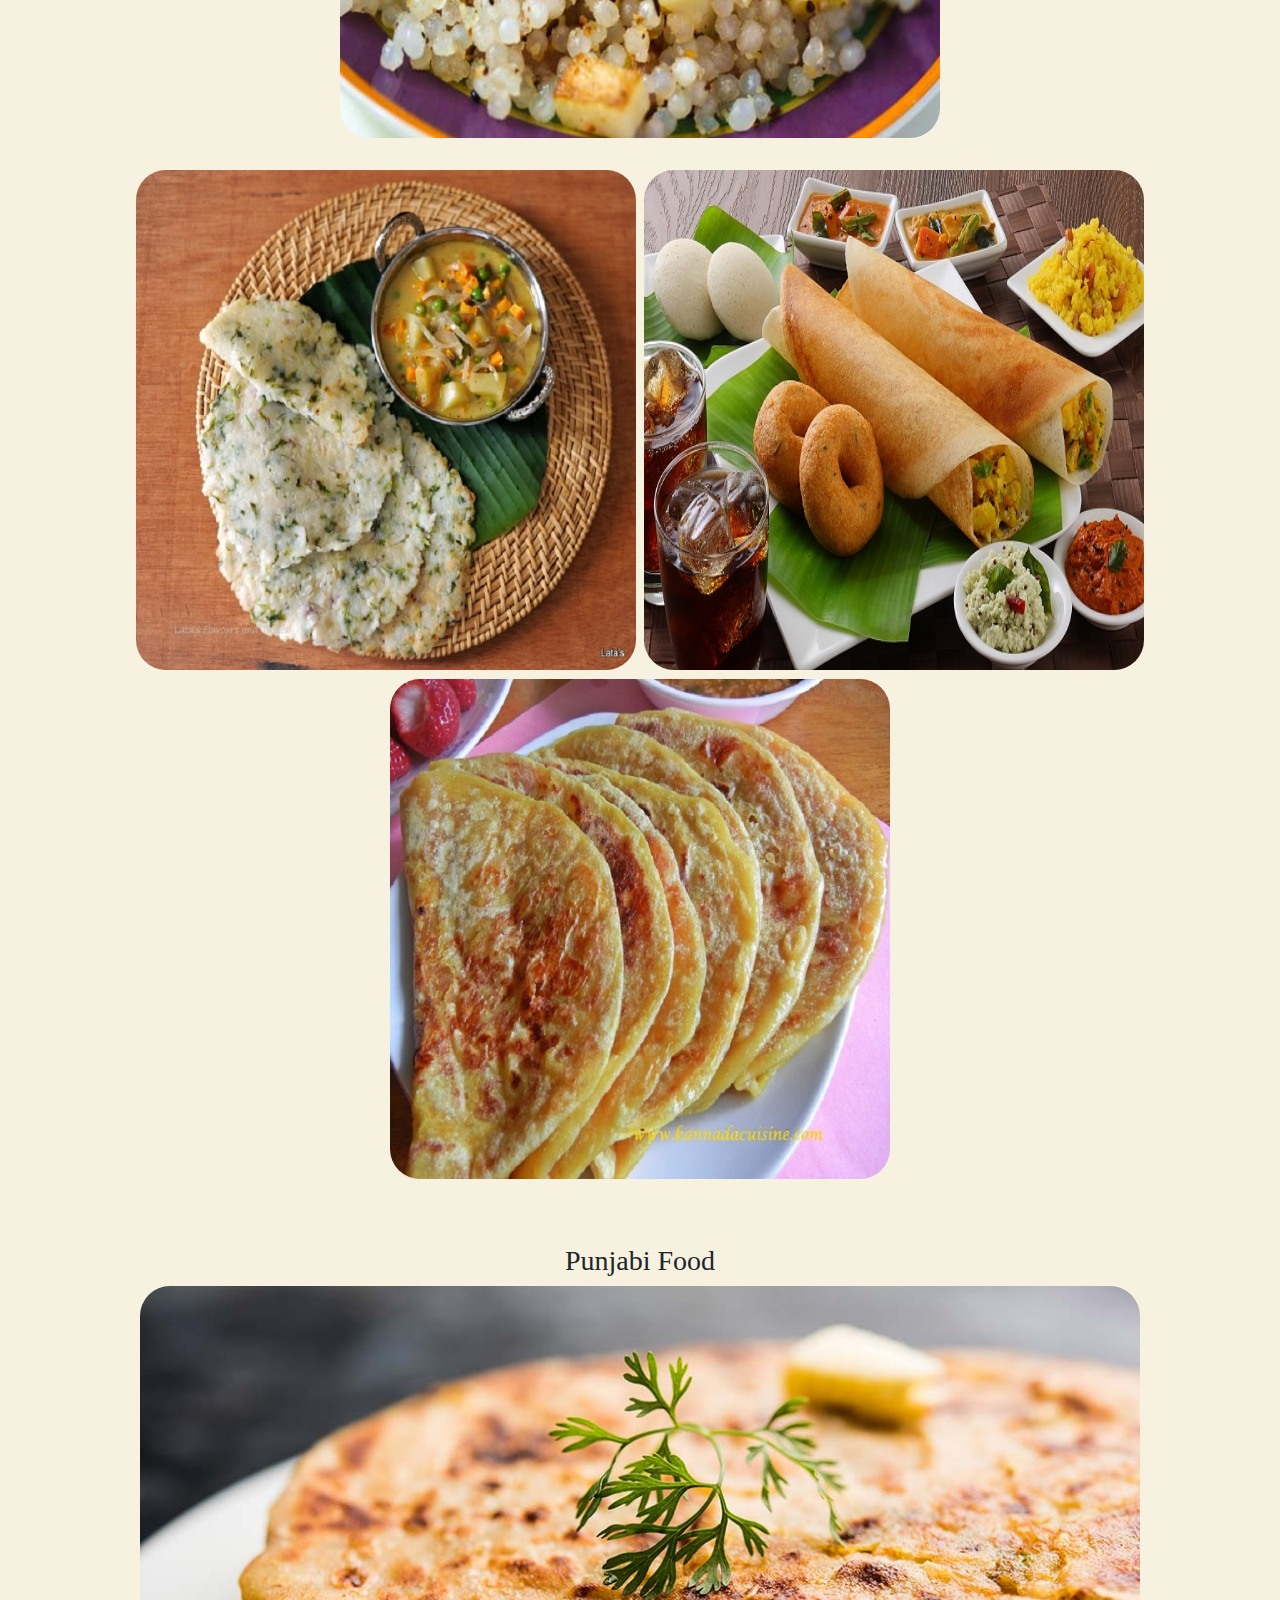
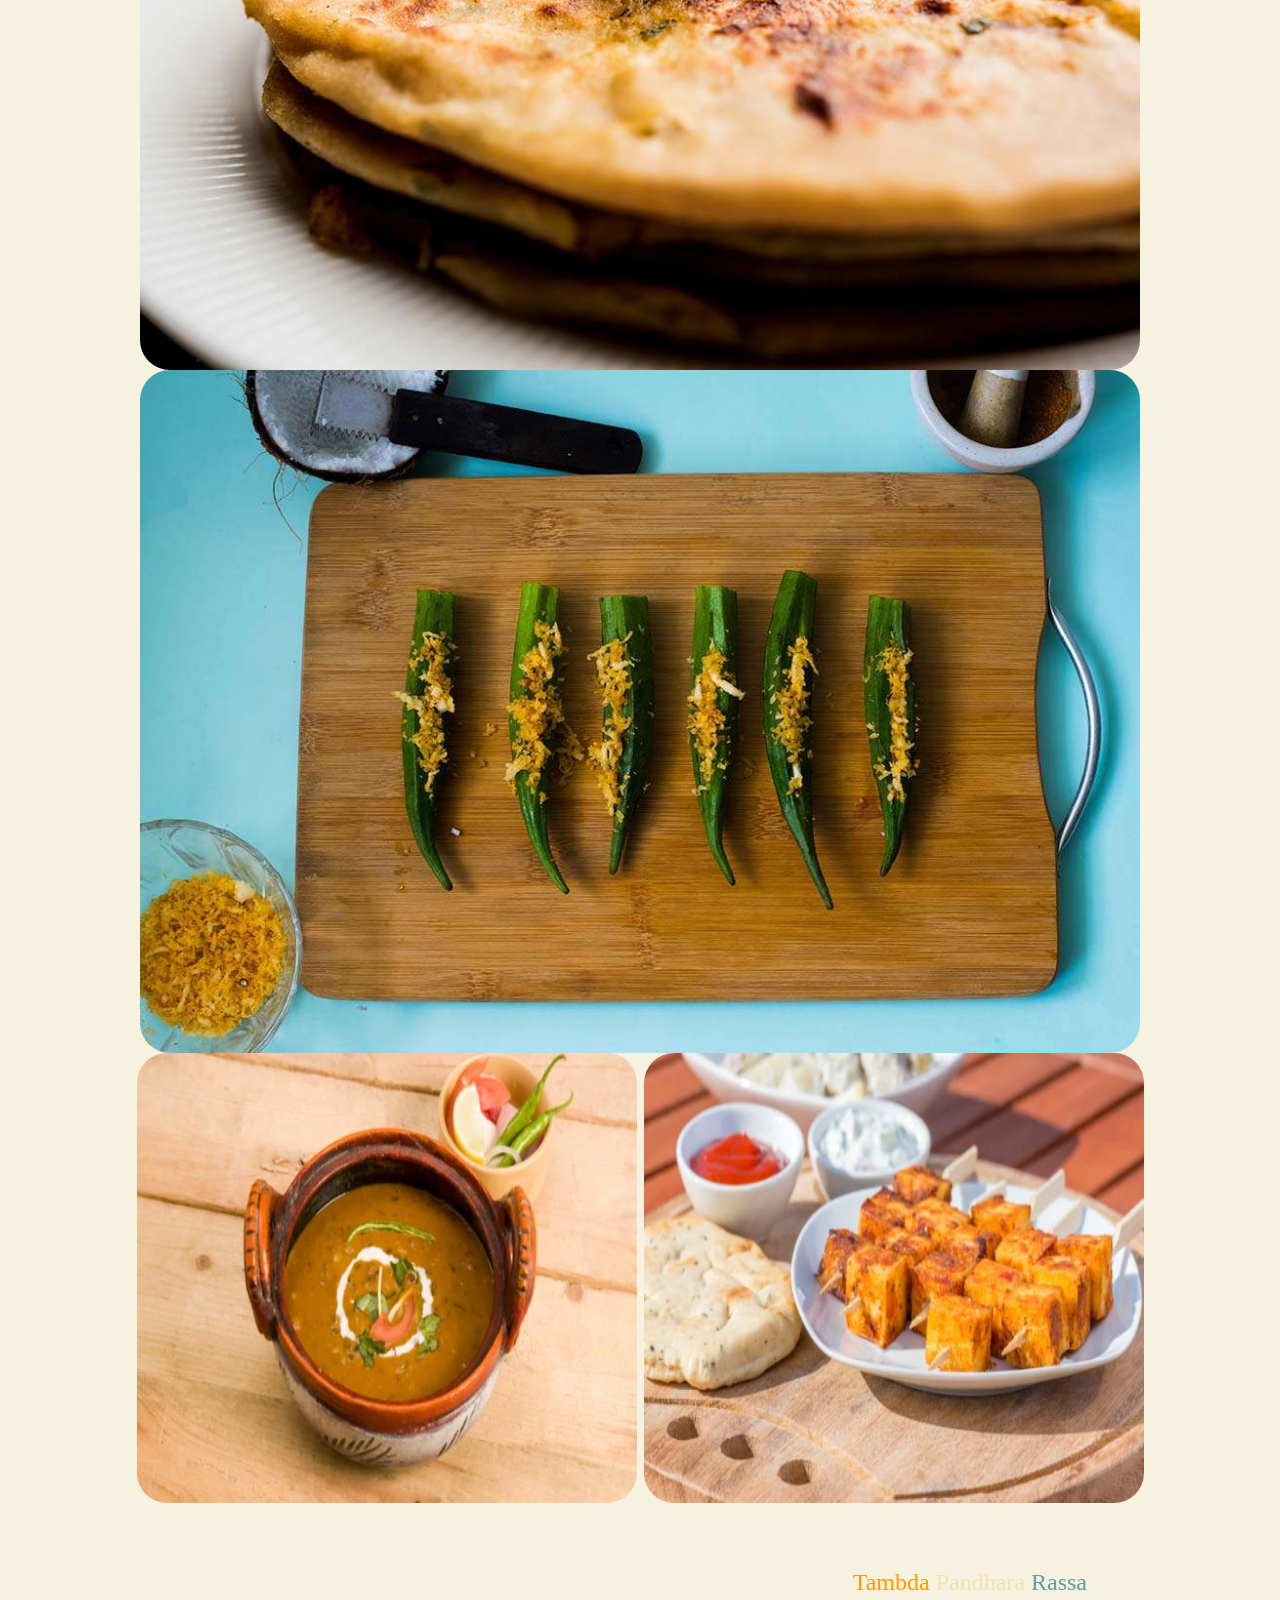
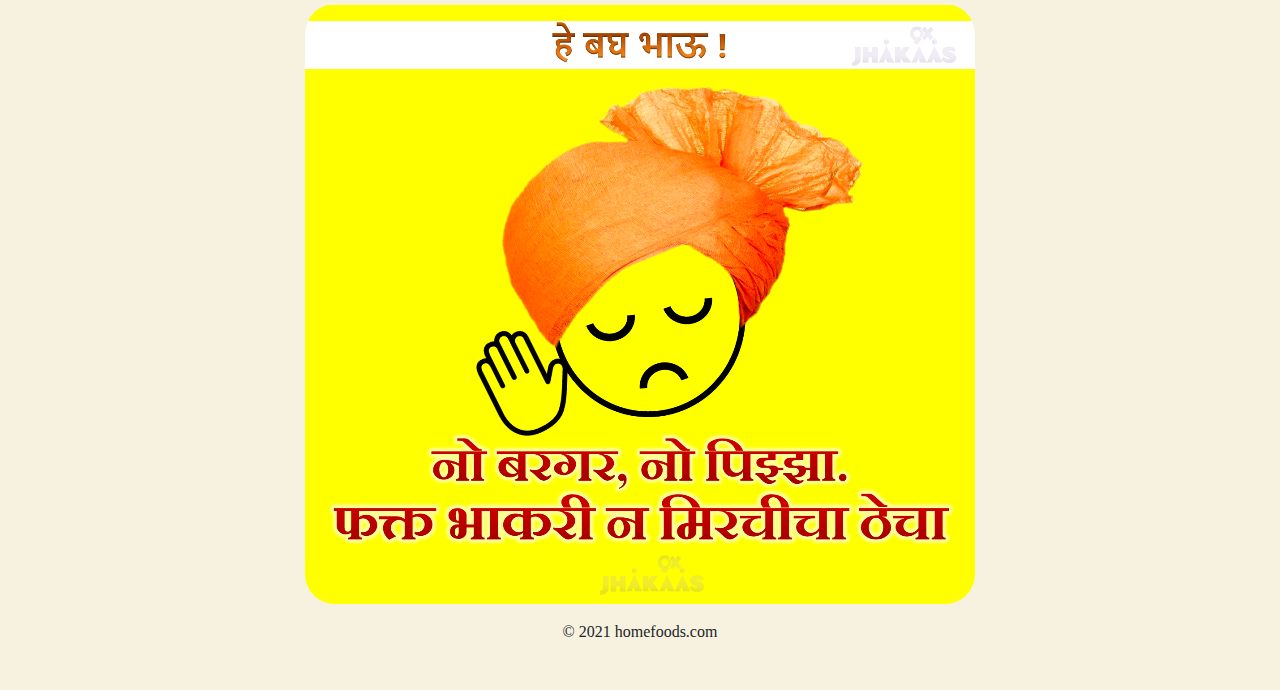
==== commit 652d78ef: "oeder details" ====
--- a/index.html
+++ b/index.html
@@ -42,6 +42,7 @@
             <li class="back-drop"><a href="about.html">About Us</a></li>
             <li class="back-drop" id="registerele"><a href="register.html">Register Here</a></li>
             <li class="back-drop" id="ordersele"><a href="orders.html">Orders</a></li>
+            <li class="back-drop" id="allOrders"><a href="owner-orders.html">All Orders</a></li>
             <li class="back-drop" id='loginele' class="login-btn"><a href="login.html">Log In</a></li>
             <li class="back-drop login-btn logout" id='logoutele' onclick="logout()">Log Out</li>
         </ul>
@@ -116,6 +117,13 @@
             hideElement('ordersele');
             hideElement('logoutele');
         }
+        if (isUserOwner()) {
+            hideElement('ordersele');
+            showElement('allOrders');
+        } else {
+            showElement('ordersele');
+            hideElement('allOrders');
+        }
     </script>
     <div class="fix">
         <footer>
